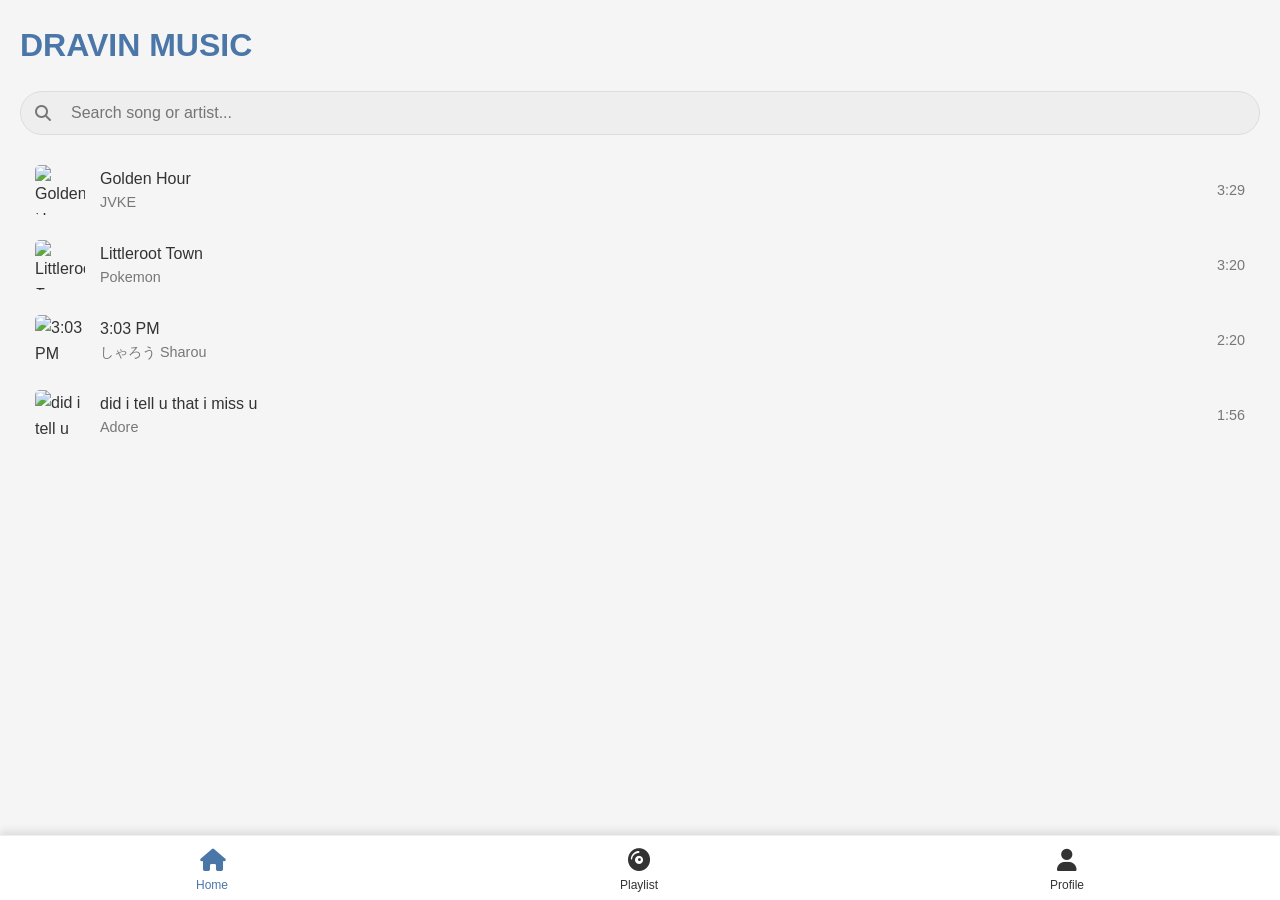
==== index.html @ 3a77ae60 "Update index.html" ====
<!DOCTYPE html>
<html lang="en">
<head>
    <meta charset="UTF-8">
    <meta name="viewport" content="width=device-width, initial-scale=1.0">
    <title>Dravin Music Web</title>
    <link rel="icon" type="image/png" href="favicon.png">
    <link rel="stylesheet" href="https://cdnjs.cloudflare.com/ajax/libs/font-awesome/6.4.0/css/all.min.css">
    <style>
        :root {
            --primary-color: #4a76a8;
            --bg-color: #f5f5f5;
            --text-color: #333;
            --card-bg: #fff;
            --control-bg: #eee;
            --shadow: 0 4px 6px rgba(0, 0, 0, 0.1);
            --highlight: #4a76a8;
            --mini-player-height: 80px;
            --bottom-nav-height: 65px;
        }

        .dark-mode {
            --primary-color: #6b9bd2;
            --bg-color: #121212;
            --text-color: #f5f5f5;
            --card-bg: #1e1e1e;
            --control-bg: #2d2d2d;
            --shadow: 0 4px 6px rgba(0, 0, 0, 0.3);
            --highlight: #6b9bd2;
        }

        * {
            margin: 0;
            padding: 0;
            box-sizing: border-box;
            transition: background-color 0.3s, color 0.3s;
        }

        body {
            font-family: 'Segoe UI', Tahoma, Geneva, Verdana, sans-serif;
            background-color: var(--bg-color);
            color: var(--text-color);
            line-height: 1.6;
            display: flex;
            flex-direction: column;
            min-height: 100vh;
            overflow: hidden;
        }

        .main-content {
            flex-grow: 1;
            padding: 20px;
            padding-bottom: calc(var(--mini-player-height) + var(--bottom-nav-height) + 20px);
            overflow-y: auto;
        }
        
        .content-section {
            display: none;
        }
        
        .content-section.active {
            display: block;
        }

        .content-section h2 {
            font-size: 2rem;
            color: var(--primary-color);
            margin-bottom: 20px;
        }

        .search-box {
            position: relative;
            margin-bottom: 20px;
        }

        .search-box i {
            position: absolute;
            left: 15px;
            top: 50%;
            transform: translateY(-50%);
            color: #777;
        }

        .search-box input {
            width: 100%;
            padding: 12px 15px 12px 50px;
            border: 1px solid #ddd;
            border-radius: 30px;
            background-color: var(--control-bg);
            color: var(--text-color);
            font-size: 1rem;
        }
        .dark-mode .search-box input {
            border-color: #444;
        }

        .music-list-container {
            display: flex;
            flex-direction: column;
            gap: 5px;
        }

        .music-item {
            display: flex;
            align-items: center;
            padding: 10px 15px;
            border-radius: 8px;
            cursor: pointer;
            gap: 15px;
            position: relative;
        }

        .music-item:hover {
            background-color: var(--control-bg);
        }

        .music-item.active-play {
            background-color: var(--primary-color);
            color: white;
        }
        .music-item.active-play .music-artist,
        .music-item.active-play .music-duration,
        .music-item.active-play .remove-song-btn {
            color: #ddd;
        }

        .music-item-img {
            width: 50px;
            height: 50px;
            border-radius: 5px;
            object-fit: cover;
            flex-shrink: 0;
        }

        .music-item-info {
            flex-grow: 1;
            display: flex;
            flex-direction: column;
            overflow: hidden;
        }

        .music-item-title {
            font-weight: 500;
            white-space: nowrap;
            overflow: hidden;
            text-overflow: ellipsis;
        }

        .music-item-artist {
            font-size: 0.9rem;
            color: #777;
            white-space: nowrap;
            overflow: hidden;
            text-overflow: ellipsis;
        }

        .music-item-duration {
            font-size: 0.9rem;
            color: #777;
            flex-shrink: 0;
            margin-left: 10px;
        }
        
        .remove-song-btn {
            background: none;
            border: none;
            color: var(--text-color);
            cursor: pointer;
            font-size: 1rem;
            padding: 5px;
            transition: color 0.2s ease;
        }
        .remove-song-btn:hover {
            color: red;
        }
        
        /* New style for add song button in modal */
        .add-song-to-playlist-btn {
            background: none;
            border: none;
            color: var(--primary-color);
            cursor: pointer;
            font-size: 1.2rem;
            padding: 5px;
            transition: color 0.2s ease;
            position: absolute;
            right: 10px;
            top: 50%;
            transform: translateY(-50%);
        }
        .add-song-to-playlist-btn:hover {
            color: var(--highlight);
        }
        .add-song-to-playlist-btn.added {
            color: #ccc; /* Grey out if already added */
            cursor: default;
        }

        .empty-state {
            text-align: center;
            padding: 40px 20px;
            color: #777;
        }
        .empty-state .btn {
            margin-top: 20px;
        }

        .mini-player {
            position: fixed;
            bottom: var(--bottom-nav-height);
            left: 0;
            width: 100%;
            height: var(--mini-player-height);
            background-color: var(--card-bg);
            border-top: 1px solid var(--control-bg);
            box-shadow: 0 -4px 8px rgba(0, 0, 0, 0.1);
            display: flex;
            align-items: center;
            padding: 0 15px;
            gap: 10px;
            z-index: 99;
            cursor: pointer;
        }
        .dark-mode .mini-player {
             border-top-color: #2d2d2d;
        }

        .mini-player-img {
            width: 50px;
            height: 50px;
            border-radius: 5px;
            object-fit: cover;
            flex-shrink: 0;
            cursor: pointer;
            position: relative;
        }

        .mini-player-img:hover::after {
            content: attr(data-title);
            position: absolute;
            bottom: 100%;
            left: 50%;
            transform: translateX(-50%);
            background-color: rgba(0, 0, 0, 0.8);
            color: white;
            padding: 5px 10px;
            border-radius: 5px;
            font-size: 0.8rem;
            white-space: nowrap;
            z-index: 100;
        }

        .mini-player-info {
            flex-grow: 1;
            min-width: 100px;
            overflow: hidden;
        }

        .mini-player-title {
            font-weight: 600;
            white-space: nowrap;
            overflow: hidden;
            text-overflow: ellipsis;
            font-size: 0.95rem;
            margin-bottom: 2px;
        }

        .mini-player-artist {
            font-size: 0.8rem;
            color: var(--primary-color);
            white-space: nowrap;
            overflow: hidden;
            text-overflow: ellipsis;
        }

        .mini-player-controls {
            display: flex;
            align-items: center;
            gap: 10px;
            flex-shrink: 0;
        }

        .mini-player-controls .control-btn {
            font-size: 1rem;
            width: 30px;
            height: 30px;
        }

        .mini-player-controls .play-pause {
            width: 40px;
            height: 40px;
            font-size: 1.2rem;
        }

        .mini-player-progress-container {
            position: absolute;
            bottom: 0;
            left: 0;
            width: 100%;
            height: 3px;
            background-color: var(--control-bg);
            cursor: pointer;
        }
        .mini-player-progress {
            height: 100%;
            background-color: var(--primary-color);
            width: 0%;
        }
        /* Hide time and volume controls on mini-player for a cleaner look */
        .mini-player-progress-time,
        .mini-player-volume-control {
            display: none;
        }

        .loop-btn.active {
            color: var(--primary-color);
        }

        .shuffle-btn.active {
            color: var(--primary-color);
        }

        .control-btn {
            background: none;
            border: none;
            color: var(--text-color);
            font-size: 1.2rem;
            cursor: pointer;
            width: 40px;
            height: 40px;
            border-radius: 50%;
            display: flex;
            align-items: center;
            justify-content: center;
        }
        .control-btn:hover {
            background-color: var(--control-bg);
        }
        .play-pause {
            background-color: var(--primary-color);
            color: white;
        }
        .play-pause:hover {
            opacity: 0.9;
        }
        
        .bottom-nav {
            position: fixed;
            bottom: 0;
            left: 0;
            width: 100%;
            height: var(--bottom-nav-height);
            background-color: var(--card-bg);
            border-top: 1px solid var(--control-bg);
            box-shadow: 0 -4px 8px rgba(0, 0, 0, 0.1);
            display: flex;
            justify-content: space-around;
            align-items: center;
            z-index: 100;
        }
        .dark-mode .bottom-nav {
             border-top-color: #2d2d2d;
        }

        .bottom-nav-item {
            display: flex;
            flex-direction: column;
            align-items: center;
            justify-content: center;
            flex-grow: 1;
            height: 100%;
            text-decoration: none;
            color: var(--text-color);
            font-size: 0.75rem;
            gap: 4px;
            padding-top: 8px;
            transition: all 0.2s;
        }

        .bottom-nav-item i {
            font-size: 1.4rem;
        }

        .bottom-nav-item.active {
            color: var(--primary-color);
        }
        .bottom-nav-item:hover {
            background-color: var(--control-bg);
        }

        .playlist-grid {
            display: grid;
            grid-template-columns: repeat(auto-fill, minmax(150px, 1fr));
            gap: 20px;
            margin-bottom: 20px;
        }

        .playlist-card {
            background-color: var(--card-bg);
            border-radius: 8px;
            box-shadow: var(--shadow);
            overflow: hidden;
            cursor: pointer;
            text-align: center;
            padding: 15px;
            display: flex;
            flex-direction: column;
            align-items: center;
            position: relative;
        }

        .playlist-card:hover {
            background-color: var(--control-bg);
        }

        .playlist-card img {
            width: 100px;
            height: 100px;
            border-radius: 8px;
            object-fit: cover;
            margin-bottom: 10px;
        }

        .playlist-card h3 {
            font-size: 1rem;
            margin-bottom: 5px;
            white-space: nowrap;
            overflow: hidden;
            text-overflow: ellipsis;
            width: 100%;
        }

        .playlist-card span {
            font-size: 0.8rem;
            color: #777;
        }

        .playlist-card .delete-playlist-btn {
            position: absolute;
            top: 5px;
            right: 5px;
            background: none;
            border: none;
            color: #ff4d4d;
            font-size: 1rem;
            cursor: pointer;
            padding: 5px;
            opacity: 0;
            transition: opacity 0.2s;
        }

        .playlist-card:hover .delete-playlist-btn {
            opacity: 1;
        }

        /* Modals */
        .modal {
            display: none;
            position: fixed;
            top: 0;
            left: 0;
            width: 100%;
            height: 100%;
            background-color: rgba(0, 0, 0, 0.7);
            z-index: 101;
            justify-content: center;
            align-items: center;
            overflow-y: auto;
        }

        .modal-content {
            background-color: var(--card-bg);
            border-radius: 10px;
            width: 90%;
            max-width: 800px;
            max-height: 90vh;
            overflow-y: auto;
            box-shadow: var(--shadow);
            padding: 25px;
            position: relative;
            animation: fadeIn 0.3s ease-out;
        }
        @keyframes fadeIn {
            from { opacity: 0; transform: translateY(-20px); }
            to { opacity: 1; transform: translateY(0); }
        }

        .modal-header {
            display: flex;
            justify-content: space-between;
            align-items: center;
            margin-bottom: 20px;
            padding-bottom: 10px;
            border-bottom: 1px solid var(--control-bg);
        }

        .close-modal {
            font-size: 1.8rem;
            cursor: pointer;
            line-height: 1;
            padding: 5px;
        }

        .modal-content label {
            display: block;
            margin-bottom: 8px;
            font-weight: 500;
        }

        .modal-content input[type="text"],
        .modal-content input[type="file"],
        .modal-content textarea {
            width: 100%;
            padding: 10px;
            margin-bottom: 15px;
            border: 1px solid #ddd;
            border-radius: 5px;
            background-color: var(--control-bg);
            color: var(--text-color);
        }
        .dark-mode .modal-content input {
            border-color: #444;
        }

        .modal-content .btn {
            margin-top: 10px;
            width: auto;
        }
        
        /* Playlist Detail Modal Specific Styles */
        .modal-playlist-header {
            display: flex;
            align-items: center;
            gap: 20px;
            margin-bottom: 20px;
            padding-bottom: 15px;
            border-bottom: 1px solid var(--control-bg);
        }
        .modal-playlist-header img {
            width: 120px;
            height: 120px;
            border-radius: 8px;
            object-fit: cover;
            box-shadow: var(--shadow);
        }
        .modal-playlist-info h3 {
            font-size: 1.8rem;
            color: var(--primary-color);
            margin-bottom: 5px;
        }
        .modal-playlist-info span {
            font-size: 1rem;
            color: #777;
        }
        .modal-playlist-actions {
            margin-top: 15px;
            display: flex;
            gap: 10px;
            flex-wrap: wrap;
        }
        .modal-playlist-songs {
            margin-top: 20px;
            border-top: 1px solid var(--control-bg);
            padding-top: 20px;
        }
        .modal-playlist-songs .music-item {
            padding-right: 40px;
        }
        .modal-playlist-songs .remove-song-btn {
            position: absolute;
            right: 10px;
            top: 50%;
            transform: translateY(-50%);
        }

        /* Add Songs Modal Specific Styles */
        #addSongsToPlaylistModal .music-item {
            padding-right: 50px; /* Space for add button */
        }

        /* File Input Styling */
        .file-input-container {
            position: relative;
            margin-bottom: 15px;
        }
        
        .file-input-label {
            display: block;
            padding: 10px;
            border: 1px dashed #ddd;
            border-radius: 5px;
            text-align: center;
            cursor: pointer;
            background-color: var(--control-bg);
        }
        
        .file-input-label:hover {
            border-color: var(--primary-color);
        }
        
        .file-input {
            position: absolute;
            width: 0.1px;
            height: 0.1px;
            opacity: 0;
            overflow: hidden;
            z-index: -1;
        }
        
        .file-preview {
            max-width: 100%;
            max-height: 200px;
            margin-top: 10px;
            display: none;
            border-radius: 5px;
        }
        
        .file-input-text {
            display: block;
            margin-top: 5px;
            font-size: 0.9rem;
            color: #777;
        }

        .btn {
            background-color: var(--primary-color);
            color: white;
            padding: 10px 20px;
            border: none;
            border-radius: 25px;
            cursor: pointer;
            font-size: 1rem;
            display: inline-flex;
            align-items: center;
            gap: 8px;
            transition: background-color 0.3s ease;
        }
        .btn:hover {
            background-color: var(--highlight);
        }
        .btn-outline {
            background-color: transparent;
            color: var(--primary-color);
            border: 2px solid var(--primary-color);
            padding: 8px 18px;
        }
        .btn-outline:hover {
            background-color: var(--primary-color);
            color: white;
        }
        .btn-flat {
            background: none;
            border: none;
            color: var(--primary-color);
            padding: 0;
            font-size: 0.9rem;
            cursor: pointer;
            display: flex;
            align-items: center;
            gap: 5px;
        }
        .btn-flat:hover {
            text-decoration: underline;
        }

        /* Simplified Profile Container */
        .profile-container {
            text-align: center;
            padding: 20px;
        }

        .profile-info {
            background-color: var(--card-bg);
            padding: 30px;
            border-radius: 10px;
            box-shadow: var(--shadow);
            margin-bottom: 30px;
            display: flex;
            flex-direction: column;
            align-items: center;
        }

        .profile-info h3 {
            font-size: 1.5rem;
            color: var(--primary-color);
            margin-bottom: 20px;
            text-align: center;
        }

        .setting-item {
            display: flex;
            justify-content: space-between;
            align-items: center;
            padding: 15px 0;
            border-bottom: 1px solid var(--control-bg);
            width: 100%; /* Ensure it spans full width of its container */
        }
        .setting-item:last-child {
            border-bottom: none;
        }

        .setting-item label {
            font-size: 1.1rem;
            font-weight: 500;
            display: flex;
            align-items: center;
            gap: 10px;
        }
        .setting-item label i {
            color: var(--primary-color);
        }
        
        .switch {
            position: relative;
            display: inline-block;
            width: 45px;
            height: 25px;
        }

        .switch input {
            opacity: 0;
            width: 0;
            height: 0;
        }

        .slider {
            position: absolute;
            cursor: pointer;
            top: 0;
            left: 0;
            right: 0;
            bottom: 0;
            background-color: #ccc;
            transition: .4s;
            border-radius: 25px;
        }

        .slider:before {
            position: absolute;
            content: "";
            height: 19px;
            width: 19px;
            left: 3px;
            bottom: 3px;
            background-color: white;
            transition: .4s;
            border-radius: 50%;
        }

        input:checked + .slider {
            background-color: var(--primary-color);
        }

        input:focus + .slider {
            box-shadow: 0 0 1px var(--primary-color);
        }

        input:checked + .slider:before {
            transform: translateX(20px);
        }

        /* Full Screen Player Modal */
        .full-screen-player-modal {
            display: none; /* Hidden by default */
            position: fixed;
            top: 0;
            left: 0;
            width: 100%;
            height: 100%;
            background-color: var(--bg-color);
            color: var(--text-color);
            z-index: 102; /* Above mini-player and nav */
            flex-direction: column;
            align-items: center;
            justify-content: center;
            padding: 20px;
            overflow-y: auto;
        }
        .dark-mode .full-screen-player-modal {
            background-color: #121212;
        }

        .full-screen-player-header {
            width: 100%;
            display: flex;
            justify-content: flex-end;
            padding: 10px;
            position: absolute;
            top: 0;
            left: 0;
        }

        .close-full-screen-player {
            background: none;
            border: none;
            color: var(--text-color);
            font-size: 2rem;
            cursor: pointer;
            padding: 5px;
        }

        .full-screen-album-art {
            width: 80%;
            max-width: 350px;
            height: auto;
            aspect-ratio: 1 / 1;
            border-radius: 10px;
            box-shadow: var(--shadow);
            margin-bottom: 40px;
            object-fit: cover;
        }

        .full-screen-song-title {
            font-size: 2.2rem;
            font-weight: 700;
            text-align: center;
            margin-bottom: 10px;
            color: var(--primary-color);
        }

        .full-screen-song-artist {
            font-size: 1.5rem;
            text-align: center;
            color: var(--text-color);
            margin-bottom: 30px;
        }

        .full-screen-progress-container {
            width: 90%;
            max-width: 500px;
            display: flex;
            align-items: center;
            gap: 15px;
            margin-bottom: 30px;
        }

        .full-screen-progress-time {
            font-size: 1rem;
            color: #777;
            width: 50px;
            text-align: center;
        }

        .full-screen-progress-bar {
            flex-grow: 1;
            height: 6px;
            background-color: var(--control-bg);
            border-radius: 3px;
            cursor: pointer;
        }
        .full-screen-progress {
            height: 100%;
            background-color: var(--primary-color);
            border-radius: 3px;
            width: 0%;
        }

        .full-screen-controls {
            display: flex;
            align-items: center;
            gap: 25px;
            margin-bottom: 40px;
        }

        .full-screen-controls .control-btn {
            font-size: 1.8rem;
            width: 60px;
            height: 60px;
        }

        .full-screen-controls .play-pause {
            width: 80px;
            height: 80px;
            font-size: 2.5rem;
        }

        .full-screen-volume-control {
            display: flex;
            align-items: center;
            gap: 10px;
            width: 90%;
            max-width: 400px;
        }
        .full-screen-volume-control .volume-slider {
            flex-grow: 1;
            height: 5px;
            background-color: var(--control-bg);
            border-radius: 2px;
            cursor: pointer;
        }
        .full-screen-volume-control .volume-slider::-webkit-slider-thumb {
            -webkit-appearance: none;
            width: 15px;
            height: 15px;
            background-color: var(--primary-color);
            border-radius: 50%;
        }

        ::-webkit-scrollbar {
            width: 8px;
            height: 8px;
        }

        ::-webkit-scrollbar-track {
            background: var(--control-bg);
            border-radius: 4px;
        }

        ::-webkit-scrollbar-thumb {
            background: var(--primary-color);
            border-radius: 4px;
        }

        ::-webkit-scrollbar-thumb:hover {
            background: var(--highlight);
        }

        @media (max-width: 768px) {
            .mini-player {
                padding: 0 10px;
                height: var(--mini-player-height); /* Tetap kecil */
                justify-content: space-between; /* Kontrol lebih terpisah */
            }
            .mini-player-info {
                flex-basis: auto; /* Jangan paksa 100% */
                text-align: left;
                min-width: 0; /* Izinkan menyusut */
            }
            .mini-player-controls {
                gap: 8px; /* Kurangi gap */
            }
            .mini-player-controls .control-btn {
                width: 28px;
                height: 28px;
                font-size: 0.9rem;
            }
            .mini-player-controls .play-pause {
                width: 38px;
                height: 38px;
                font-size: 1.1rem;
            }

            .main-content {
                padding-top: 20px;
                padding-left: 15px;
                padding-right: 15px;
                padding-bottom: calc(var(--mini-player-height) + var(--bottom-nav-height) + 15px);
            }

            .modal-content {
                width: 95%;
            }

            .modal-playlist-header {
                flex-direction: column;
                text-align: center;
            }
            
            .modal-playlist-actions {
                justify-content: center;
            }

            .full-screen-album-art {
                width: 90%;
                max-width: 300px; /* Lebih kecil di mobile */
                margin-bottom: 30px;
            }
            .full-screen-song-title {
                font-size: 1.8rem;
            }
            .full-screen-song-artist {
                font-size: 1.2rem;
                margin-bottom: 20px;
            }
            .full-screen-progress-container {
                width: 95%;
                margin-bottom: 20px;
            }
            .full-screen-controls {
                gap: 15px;
                margin-bottom: 30px;
            }
            .full-screen-controls .control-btn {
                width: 50px;
                height: 50px;
                font-size: 1.5rem;
            }
            .full-screen-controls .play-pause {
                width: 70px;
                height: 70px;
                font-size: 2rem;
            }
            .full-screen-volume-control {
                width: 95%;
            }
        }
    </style>
</head>
<body>
    <div class="main-content">
        <div id="homeContent" class="content-section active">
            <h2>DRAVIN MUSIC</h2>
            <div class="search-box">
                <i class="fas fa-search"></i>
                <input type="text" id="searchInputHome" placeholder="Search song or artist...">
            </div>
            <div id="allSongsListHome" class="music-list-container">
                </div>
        </div>

        <div id="playlistContent" class="content-section">
            <div style="display: flex; justify-content: space-between; align-items: center; margin-bottom: 20px;">
                <h2>My Playlists</h2>
                <button class="btn" id="createNewPlaylistBtn">
                    <i class="fas fa-plus"></i> New Playlist
                </button>
            </div>
            <div id="playlistsGrid" class="playlist-grid">
                </div>
            <div id="emptyPlaylistsState" class="empty-state" style="display: none;">
                <i class="fas fa-compact-disc" style="font-size: 3rem; margin-bottom: 15px;"></i>
                <h3>You don't have any playlists yet</h3>
                <p>Create your first playlist now!</p>
                <button class="btn" id="createFirstPlaylistBtn" style="margin-top: 15px;">
                    <i class="fas fa-plus"></i> Create Playlist
                </button>
            </div>
        </div>

        <div id="profileContent" class="content-section">
            <div class="profile-container">
                <div class="profile-info">
                    <h3>Settings & Information</h3>
                    <div class="setting-item">
                        <label for="themeToggle"><i class="fas fa-adjust"></i> Dark Mode</label>
                        <label class="switch">
                            <input type="checkbox" id="themeToggleCheckbox">
                            <span class="slider"></span>
                        </label>
                    </div>
                    <a href="https://wa.me/6281234567890?text=Hello%2C%20I%20would%20like%20to%20request%20a%20song!" target="_blank" class="btn" id="requestSongBtn" style="margin-top: 20px; width: 100%;">
                        <i class="fab fa-whatsapp"></i> Request Song via WhatsApp
                    </a>
                </div>
            </div>
        </div>
    </div>

    <div class="mini-player" id="miniPlayer" style="display: none;">
        <img id="miniPlayerImg" class="mini-player-img" src="" alt="" data-title="">
        <div class="mini-player-info">
            <div id="miniPlayerTitle" class="mini-player-title"></div>
            <div id="miniPlayerArtist" class="mini-player-artist"></div>
        </div>
        <div class="mini-player-controls">
            <button class="control-btn" id="prevBtn">
                <i class="fas fa-step-backward"></i>
            </button>
            <button class="control-btn play-pause" id="playPauseBtn">
                <i class="fas fa-play" id="playPauseIcon"></i>
            </button>
            <button class="control-btn" id="nextBtn">
                <i class="fas fa-step-forward"></i>
            </button>
        </div>
        <div class="mini-player-progress-container" id="miniPlayerProgressBar">
            <div class="mini-player-progress" id="miniPlayerProgress"></div>
        </div>
        <span id="miniPlayerCurrentTime" class="mini-player-progress-time">0:00</span>
        <span id="miniPlayerDuration" class="mini-player-progress-time">0:00</span>
        <div class="mini-player-volume-control">
            <i class="fas fa-volume-down"></i>
            <input type="range" class="volume-slider" id="volumeSlider" min="0" max="1" step="0.01" value="0.7">
            <i class="fas fa-volume-up"></i>
        </div>
        <button class="control-btn loop-btn" id="loopBtn">
            <i class="fas fa-redo"></i>
        </button>
        <button class="control-btn shuffle-btn" id="shuffleBtn">
            <i class="fas fa-random"></i>
        </button>
    </div>

    <div class="bottom-nav">
        <a href="#" id="homeTab" class="bottom-nav-item active" data-tab="home">
            <i class="fas fa-home"></i>
            <span>Home</span>
        </a>
        <a href="#" id="playlistTab" class="bottom-nav-item" data-tab="playlist">
            <i class="fas fa-compact-disc"></i>
            <span>Playlist</span>
        </a>
        <a href="#" id="profileTab" class="bottom-nav-item" data-tab="profile">
            <i class="fas fa-user"></i>
            <span>Profile</span>
        </a>
    </div>

    <div id="fullScreenPlayerModal" class="full-screen-player-modal">
        <div class="full-screen-player-header">
            <button class="close-full-screen-player" id="closeFullScreenPlayerBtn">
                <i class="fas fa-times"></i>
            </button>
        </div>
        <img id="fullScreenAlbumArt" class="full-screen-album-art" src="" alt="">
        <div id="fullScreenSongTitle" class="full-screen-song-title"></div>
        <div id="fullScreenSongArtist" class="full-screen-song-artist"></div>

        <div class="full-screen-progress-container">
            <span id="fullScreenCurrentTime" class="full-screen-progress-time">0:00</span>
            <div class="full-screen-progress-bar" id="fullScreenProgressBar">
                <div class="full-screen-progress" id="fullScreenProgress"></div>
            </div>
            <span id="fullScreenDuration" class="full-screen-progress-time">0:00</span>
        </div>

        <div class="full-screen-controls">
            <button class="control-btn" id="fullScreenPrevBtn">
                <i class="fas fa-step-backward"></i>
            </button>
            <button class="control-btn play-pause" id="fullScreenPlayPauseBtn">
                <i class="fas fa-play" id="fullScreenPlayPauseIcon"></i>
            </button>
            <button class="control-btn" id="fullScreenNextBtn">
                <i class="fas fa-step-forward"></i>
            </button>
        </div>

        <div class="full-screen-volume-control">
            <i class="fas fa-volume-down"></i>
            <input type="range" class="volume-slider" id="fullScreenVolumeSlider" min="0" max="1" step="0.01" value="0.7">
            <i class="fas fa-volume-up"></i>
        </div>
        <button class="control-btn loop-btn" id="fullScreenLoopBtn">
            <i class="fas fa-redo"></i>
        </button>
        <button class="control-btn shuffle-btn" id="fullScreenShuffleBtn">
            <i class="fas fa-random"></i>
        </button>
    </div>

    <audio id="audioPlayer"></audio>

    <div id="playlistFormModal" class="modal">
        <div class="modal-content">
            <div class="modal-header">
                <h3 id="playlistFormModalTitle">Create New Playlist</h3>
                <span class="close-modal" data-modal="playlistFormModal">&times;</span>
            </div>
            <form id="playlistForm">
                <label for="playlistNameInput">Playlist Name:</label>
                <input type="text" id="playlistNameInput" required>

                <div class="file-input-container">
                    <label class="file-input-label" for="playlistImageFileInput">
                        <i class="fas fa-image" style="font-size: 2rem; margin-bottom: 10px;"></i>
                        <div>Click to upload playlist cover</div>
                        <span class="file-input-text">or paste image URL below</span>
                    </label>
                    <input type="file" id="playlistImageFileInput" class="file-input" accept="image/*">
                    <img id="playlistImagePreview" class="file-preview" src="" alt="Playlist Cover Preview">
                </div>

                <label for="playlistImageInput">Or paste image URL:</label>
                <input type="text" id="playlistImageInput" placeholder="e.g., https://example.com/playlist_cover.jpg">
                
                <button type="submit" class="btn">Save Playlist</button>
            </form>
        </div>
    </div>

    <div id="editPlaylistModal" class="modal">
        <div class="modal-content">
            <div class="modal-header">
                <h3>Edit Playlist</h3>
                <span class="close-modal" data-modal="editPlaylistModal">&times;</span>
            </div>
            <form id="editPlaylistForm">
                <label for="editPlaylistNameInput">Playlist Name:</label>
                <input type="text" id="editPlaylistNameInput" required>

                <div class="file-input-container">
                    <label class="file-input-label" for="editPlaylistImageFileInput">
                        <i class="fas fa-image" style="font-size: 2rem; margin-bottom: 10px;"></i>
                        <div>Click to change playlist cover</div>
                        <span class="file-input-text">or paste image URL below</span>
                    </label>
                    <input type="file" id="editPlaylistImageFileInput" class="file-input" accept="image/*">
                    <img id="editPlaylistImagePreview" class="file-preview" src="" alt="Playlist Cover Preview">
                </div>

                <label for="editPlaylistImageInput">Or paste image URL:</label>
                <input type="text" id="editPlaylistImageInput" placeholder="e.g., https://example.com/playlist_cover.jpg">
                
                <button type="submit" class="btn">Save Changes</button>
            </form>
        </div>
    </div>

    <div id="confirmationModal" class="modal">
        <div class="modal-content" style="max-width: 400px; text-align: center;">
            <div class="modal-header" style="justify-content: center; border-bottom: none;">
                <h3 id="confirmationModalTitle">Confirm Action</h3>
            </div>
            <p id="confirmationModalMessage" style="margin-bottom: 25px;"></p>
            <div style="display: flex; justify-content: center; gap: 15px;">
                <button class="btn btn-outline" id="cancelConfirmBtn">Cancel</button>
                <button class="btn" id="confirmActionBtn">Confirm</button>
            </div>
        </div>
    </div>

    <div id="playlistDetailModal" class="modal">
        <div class="modal-content">
            <div class="modal-header" style="border-bottom: none;">
                <span class="close-modal" data-modal="playlistDetailModal">&times;</span>
            </div>
            <div class="modal-playlist-header">
                <img id="modalPlaylistImage" src="" alt="Playlist Cover">
                <div class="modal-playlist-info">
                    <h3 id="modalPlaylistName"></h3>
                    <span id="modalPlaylistSongCount"></span>
                    <div class="modal-playlist-actions">
                        <button class="btn" id="addSongsToCurrentPlaylistBtn">
                            <i class="fas fa-plus"></i> Add Songs
                        </button>
                        <button class="btn btn-outline" id="playPlaylistBtn">
                            <i class="fas fa-play"></i> Play All
                        </button>
                        <button class="btn btn-outline" id="editPlaylistBtn">
                            <i class="fas fa-edit"></i> Edit
                        </button>
                        <button class="btn btn-outline" id="shufflePlaylistBtn">
                            <i class="fas fa-random"></i> Shuffle
                        </button>
                    </div>
                </div>
            </div>
            <div class="modal-playlist-songs music-list-container" id="modalPlaylistSongsList">
                <div class="empty-state" id="emptyPlaylistSongsState" style="display: none;">
                    <i class="fas fa-music" style="font-size: 2rem; margin-bottom: 10px;"></i>
                    <p>No songs in this playlist yet.</p>
                </div>
            </div>
        </div>
    </div>

    <div id="addSongsToPlaylistModal" class="modal">
        <div class="modal-content">
            <div class="modal-header">
                <h3>Add Songs to Playlist</h3>
                <span class="close-modal" data-modal="addSongsToPlaylistModal">&times;</span>
            </div>
            <div class="search-box">
                <i class="fas fa-search"></i>
                <input type="text" id="addSongsSearchInput" placeholder="Search songs to add...">
            </div>
            <div class="music-list-container" id="allSongsForAddingList">
                </div>
            <div class="modal-footer" style="margin-top: 20px; text-align: right;">
                <button class="btn" id="saveAddedSongsBtn">Done</button>
            </div>
        </div>
    </div>


    <script>
        // --- DOM Elements ---
        // Navigation
        const homeTab = document.getElementById('homeTab');
        const playlistTab = document.getElementById('playlistTab');
        const profileTab = document.getElementById('profileTab');
        const homeContent = document.getElementById('homeContent');
        const playlistContent = document.getElementById('playlistContent');
        const profileContent = document.getElementById('profileContent');

        // Main Player Elements
        const audioPlayer = document.getElementById('audioPlayer');
        const playPauseBtn = document.getElementById('playPauseBtn');
        const playPauseIcon = document.getElementById('playPauseIcon');
        const prevBtn = document.getElementById('prevBtn');
        const nextBtn = document.getElementById('nextBtn');
        const loopBtn = document.getElementById('loopBtn');
        const shuffleBtn = document.getElementById('shuffleBtn');
        const progressBar = document.getElementById('miniPlayerProgressBar');
        const progress = document.getElementById('miniPlayerProgress');
        const currentTimeDisplay = document.getElementById('miniPlayerCurrentTime');
        const durationDisplay = document.getElementById('miniPlayerDuration');
        const volumeSlider = document.getElementById('volumeSlider');
        
        // Mini Player Display
        const miniPlayer = document.getElementById('miniPlayer');
        const miniPlayerImg = document.getElementById('miniPlayerImg');
        const miniPlayerTitle = document.getElementById('miniPlayerTitle');
        const miniPlayerArtist = document.getElementById('miniPlayerArtist');

        // Full Screen Player Elements
        const fullScreenPlayerModal = document.getElementById('fullScreenPlayerModal');
        const closeFullScreenPlayerBtn = document.getElementById('closeFullScreenPlayerBtn');
        const fullScreenAlbumArt = document.getElementById('fullScreenAlbumArt');
        const fullScreenSongTitle = document.getElementById('fullScreenSongTitle');
        const fullScreenSongArtist = document.getElementById('fullScreenSongArtist');
        const fullScreenProgressBar = document.getElementById('fullScreenProgressBar');
        const fullScreenProgress = document.getElementById('fullScreenProgress');
        const fullScreenCurrentTime = document.getElementById('fullScreenCurrentTime');
        const fullScreenDuration = document.getElementById('fullScreenDuration');
        const fullScreenPlayPauseBtn = document.getElementById('fullScreenPlayPauseBtn');
        const fullScreenPlayPauseIcon = document.getElementById('fullScreenPlayPauseIcon');
        const fullScreenPrevBtn = document.getElementById('fullScreenPrevBtn');
        const fullScreenNextBtn = document.getElementById('fullScreenNextBtn');
        const fullScreenVolumeSlider = document.getElementById('fullScreenVolumeSlider');
        const fullScreenLoopBtn = document.getElementById('fullScreenLoopBtn');
        const fullScreenShuffleBtn = document.getElementById('fullScreenShuffleBtn');

        // Home Section
        const searchInputHome = document.getElementById('searchInputHome');
        const allSongsListHome = document.getElementById('allSongsListHome');

        // Playlist Section
        const createNewPlaylistBtn = document.getElementById('createNewPlaylistBtn');
        const playlistsGrid = document.getElementById('playlistsGrid');
        const emptyPlaylistsState = document.getElementById('emptyPlaylistsState');
        const createFirstPlaylistBtn = document.getElementById('createFirstPlaylistBtn');

        // Profile Section
        const themeToggleCheckbox = document.getElementById('themeToggleCheckbox');
        const requestSongBtn = document.getElementById('requestSongBtn'); 

        // Modals
        const playlistFormModal = document.getElementById('playlistFormModal');
        const playlistFormModalTitle = document.getElementById('playlistFormModalTitle');
        const playlistNameInput = document.getElementById('playlistNameInput');
        const playlistImageInput = document.getElementById('playlistImageInput');
        const playlistForm = document.getElementById('playlistForm');
        const playlistImageFileInput = document.getElementById('playlistImageFileInput');
        const playlistImagePreview = document.getElementById('playlistImagePreview');

        const editPlaylistModal = document.getElementById('editPlaylistModal');
        const editPlaylistForm = document.getElementById('editPlaylistForm');
        const editPlaylistNameInput = document.getElementById('editPlaylistNameInput');
        const editPlaylistImageInput = document.getElementById('editPlaylistImageInput');
        const editPlaylistImageFileInput = document.getElementById('editPlaylistImageFileInput');
        const editPlaylistImagePreview = document.getElementById('editPlaylistImagePreview');

        const confirmationModal = document.getElementById('confirmationModal');
        const confirmationModalTitle = document.getElementById('confirmationModalTitle');
        const confirmationModalMessage = document.getElementById('confirmationModalMessage');
        const cancelConfirmBtn = document.getElementById('cancelConfirmBtn');
        const confirmActionBtn = document.getElementById('confirmActionBtn');
        let confirmActionCallback = null;

        const playlistDetailModal = document.getElementById('playlistDetailModal');
        const modalPlaylistImage = document.getElementById('modalPlaylistImage');
        const modalPlaylistName = document.getElementById('modalPlaylistName');
        const modalPlaylistSongCount = document.getElementById('modalPlaylistSongCount');
        const addSongsToCurrentPlaylistBtn = document.getElementById('addSongsToCurrentPlaylistBtn');
        const playPlaylistBtn = document.getElementById('playPlaylistBtn');
        const editPlaylistBtn = document.getElementById('editPlaylistBtn');
        const shufflePlaylistBtn = document.getElementById('shufflePlaylistBtn');
        const modalPlaylistSongsList = document.getElementById('modalPlaylistSongsList');
        const emptyPlaylistSongsState = document.getElementById('emptyPlaylistSongsState');

        const addSongsToPlaylistModal = document.getElementById('addSongsToPlaylistModal');
        const addSongsSearchInput = document.getElementById('addSongsSearchInput');
        const allSongsForAddingList = document.getElementById('allSongsForAddingList');
        const saveAddedSongsBtn = document.getElementById('saveAddedSongsBtn');

        // --- State Variables ---
        let allSongs = []; // Will be populated from songs.json
        let userPlaylists = JSON.parse(localStorage.getItem('userPlaylists')) || [];
        
        let currentPlayingSongId = localStorage.getItem('currentPlayingSongId') || null; 
        let isPlaying = localStorage.getItem('isPlaying') === 'true';
        let isLooping = localStorage.getItem('isLooping') === 'true';
        let isShuffling = localStorage.getItem('isShuffling') === 'true';
        let lastKnownTime = parseFloat(localStorage.getItem('lastKnownTime')) || 0;
        let lastKnownVolume = parseFloat(localStorage.getItem('lastKnownVolume')) || 0.7;

        let currentActiveTab = 'home';
        let currentViewingPlaylistId = null; // ID of the playlist currently open in playlistDetailModal
        let songsToAddQueue = new Set(); // Stores song IDs to add to playlist
        let currentPlaylistContext = []; // Stores the current playlist context for shuffle
        let shuffledPlaylist = []; // Stores the shuffled version of the playlist


        // --- Initialization ---
        async function initApp() {
            await loadSongsFromJSON();
            checkThemePreference();
            requestNotificationPermission(); 
            
            audioPlayer.volume = lastKnownVolume;
            volumeSlider.value = lastKnownVolume;
            fullScreenVolumeSlider.value = lastKnownVolume; // Sync full screen volume
            
            currentActiveTab = localStorage.getItem('currentActiveTab') || 'home';
            showTab(currentActiveTab); 
            
            syncPlayerStateFromLocalStorage();

            setupEventListeners();
        }

        // --- Data Loading ---
        async function loadSongsFromJSON() {
            try {
                const response = await fetch('songs.json?v=' + new Date().getTime());
                if (!response.ok) {
                    throw new Error(`HTTP error! status: ${response.status}`);
                }
                allSongs = await response.json();
                // Assign a unique ID to each song if it doesn't have one (for new songs or if not in JSON)
                allSongs.forEach(song => {
                    if (!song.id) {
                        song.id = 'song_' + Math.random().toString(36).substr(2, 9);
                    }
                });
                if (allSongs.length === 0) {
                    console.warn("songs.json is empty or invalid.");
                    allSongsListHome.innerHTML = '<p class="empty-state">No songs found in library.</p>';
                }
            } catch (error) {
                console.error("Failed to load songs from songs.json:", error);
                allSongsListHome.innerHTML = '<p class="empty-state">Failed to load songs. Please try again later.</p>';
            }
        }

        // --- Tab Management ---
        function showTab(tabName) {
            document.querySelectorAll('.content-section').forEach(section => section.classList.remove('active'));
            document.querySelectorAll('.bottom-nav-item').forEach(link => link.classList.remove('active'));

            if (tabName === 'home') {
                homeContent.classList.add('active');
                homeTab.classList.add('active');
                renderAllSongs();
            } else if (tabName === 'playlist') {
                playlistContent.classList.add('active');
                playlistTab.classList.add('active');
                renderUserPlaylists();
            } else if (tabName === 'profile') {
                profileContent.classList.add('active');
                profileTab.classList.add('active');
            }
            currentActiveTab = tabName;
            localStorage.setItem('currentActiveTab', tabName);
        }

        // --- Rendering Functions ---
        function renderAllSongs() {
            const searchTerm = searchInputHome.value.toLowerCase();
            const filteredSongs = allSongs.filter(song =>
                song.title.toLowerCase().includes(searchTerm) ||
                song.artist.toLowerCase().includes(searchTerm)
            );

            allSongsListHome.innerHTML = '';
            if (filteredSongs.length === 0) {
                allSongsListHome.innerHTML = '<p class="empty-state">No matching songs found.</p>';
                return;
            }

            filteredSongs.forEach(song => {
                const musicItem = document.createElement('div');
                musicItem.classList.add('music-item');
                if (song.id == currentPlayingSongId) { 
                    musicItem.classList.add('active-play');
                }
                musicItem.setAttribute('data-id', song.id);
                musicItem.innerHTML = `
                    <img src="${song.thumbnail}" class="music-item-img" alt="${song.title}">
                    <div class="music-item-info">
                        <div class="music-item-title">${song.title}</div>
                        <div class="music-item-artist">${song.artist}</div>
                    </div>
                    <span class="music-item-duration">${song.duration}</span>
                `;
                allSongsListHome.appendChild(musicItem);
            });
        }

        function renderUserPlaylists() {
            playlistsGrid.innerHTML = '';
            if (userPlaylists.length === 0) {
                emptyPlaylistsState.style.display = 'block';
                playlistsGrid.style.display = 'none';
                return;
            } else {
                emptyPlaylistsState.style.display = 'none'; 
                playlistsGrid.style.display = 'grid'; 
            }

            userPlaylists.forEach(playlist => {
                const playlistCard = document.createElement('div');
                playlistCard.classList.add('playlist-card');
                playlistCard.setAttribute('data-playlist-id', playlist.id);
                const imageUrl = playlist.image || getDefaultPlaylistImage(playlist.name);
                playlistCard.innerHTML = `
                    <img src="${imageUrl}" alt="${playlist.name}">
                    <h3>${playlist.name}</h3>
                    <span>${playlist.songs.length} songs</span>
                    <button class="delete-playlist-btn" data-playlist-id="${playlist.id}" title="Delete playlist">
                        <i class="fas fa-times-circle"></i>
                    </button>
                `;
                playlistsGrid.appendChild(playlistCard);
            });
        }

        function getDefaultPlaylistImage(playlistName) {
            const colors = ['#4a76a8', '#4a8ca8', '#4aa8a1', '#4aa86b', '#6ba84a', '#a8a14a', '#a87b4a', '#a84a4a'];
            const colorIndex = playlistName.charCodeAt(0) % colors.length;
            const initial = playlistName.substring(0,1).toUpperCase();
            return `https://via.placeholder.com/100/${colors[colorIndex].substring(1)}/ffffff?text=${encodeURIComponent(initial)}`;
        }

        function renderSongsInPlaylistModal(playlist) {
            modalPlaylistSongsList.innerHTML = '';
            if (!playlist || playlist.songs.length === 0) {
                emptyPlaylistSongsState.style.display = 'block';
                return;
            } else {
                emptyPlaylistSongsState.style.display = 'none';
            }

            playlist.songs.forEach(songId => {
                const song = findSongById(songId);
                if (song) {
                    const musicItem = document.createElement('div');
                    musicItem.classList.add('music-item');
                    if (song.id == currentPlayingSongId) {
                        musicItem.classList.add('active-play');
                    }
                    musicItem.setAttribute('data-id', song.id);
                    musicItem.innerHTML = `
                        <img src="${song.thumbnail}" class="music-item-img" alt="${song.title}">
                        <div class="music-item-info">
                            <div class="music-item-title">${song.title}</div>
                            <div class="music-item-artist">${song.artist}</div>
                        </div>
                        <span class="music-item-duration">${song.duration}</span>
                        <button class="remove-song-btn" data-song-id="${song.id}" title="Remove from playlist">
                            <i class="fas fa-minus-circle"></i>
                        </button>
                    `;
                    modalPlaylistSongsList.appendChild(musicItem);
                }
            });
        }

        function renderAllSongsForAdding(currentPlaylistSongs = []) {
            const searchTerm = addSongsSearchInput.value.toLowerCase();
            const currentPlaylistSongIds = new Set(currentPlaylistSongs);

            const filteredSongs = allSongs.filter(song =>
                (song.title.toLowerCase().includes(searchTerm) ||
                 song.artist.toLowerCase().includes(searchTerm))
            );

            allSongsForAddingList.innerHTML = '';
            if (filteredSongs.length === 0) {
                allSongsForAddingList.innerHTML = '<p class="empty-state">No matching songs found.</p>';
                return;
            }

            filteredSongs.forEach(song => {
                const musicItem = document.createElement('div');
                musicItem.classList.add('music-item');
                musicItem.setAttribute('data-id', song.id);

                const isAlreadyAdded = currentPlaylistSongIds.has(song.id);
                const isQueued = songsToAddQueue.has(song.id);
                
                musicItem.innerHTML = `
                    <img src="${song.thumbnail}" class="music-item-img" alt="${song.title}">
                    <div class="music-item-info">
                        <div class="music-item-title">${song.title}</div>
                        <div class="music-item-artist">${song.artist}</div>
                    </div>
                    <span class="music-item-duration">${song.duration}</span>
                    <button class="add-song-to-playlist-btn ${isAlreadyAdded || isQueued ? 'added' : ''}" 
                            data-song-id="${song.id}" 
                            title="${isAlreadyAdded ? 'Already in playlist' : 'Add to playlist'}"
                            ${isAlreadyAdded ? 'disabled' : ''}>
                        <i class="fas ${isQueued ? 'fa-check-circle' : 'fa-plus-circle'}"></i>
                    </button>
                `;
                allSongsForAddingList.appendChild(musicItem);

                if (!isAlreadyAdded) {
                    const addButton = musicItem.querySelector('.add-song-to-playlist-btn');
                    addButton.addEventListener('click', (e) => {
                        e.stopPropagation();
                        const songId = addButton.getAttribute('data-song-id');
                        toggleSongInAddQueue(songId, addButton);
                    });
                }
            });
        }

        function toggleSongInAddQueue(songId, buttonElement) {
            if (songsToAddQueue.has(songId)) {
                songsToAddQueue.delete(songId);
                buttonElement.classList.remove('added');
                buttonElement.querySelector('i').classList.replace('fa-check-circle', 'fa-plus-circle');
            } else {
                songsToAddQueue.add(songId);
                buttonElement.classList.add('added');
                buttonElement.querySelector('i').classList.replace('fa-plus-circle', 'fa-check-circle');
            }
        }


        // --- Core Music Player Logic ---
        function syncPlayerStateFromLocalStorage() {
            if (currentPlayingSongId) {
                const songToLoad = findSongById(currentPlayingSongId);
                if (songToLoad) {
                    loadSong(songToLoad); 
                    audioPlayer.currentTime = lastKnownTime;
                    
                    if (isPlaying) {
                        playCurrentSong(); // Automatically play if it was playing
                    } else {
                        pauseCurrentSong(); // Just update icons if paused
                    }
                    miniPlayer.style.display = 'flex'; 
                    loopBtn.classList.toggle('active', isLooping);
                    fullScreenLoopBtn.classList.toggle('active', isLooping); // Sync full screen loop
                    shuffleBtn.classList.toggle('active', isShuffling);
                    fullScreenShuffleBtn.classList.toggle('active', isShuffling); // Sync full screen shuffle
                } else {
                    resetPlayerState();
                }
            } else {
                miniPlayer.style.display = 'none';
            }
            renderAllSongs(); 
            renderUserPlaylists(); 
        }

        function findSongById(id) {
            return allSongs.find(s => s.id == id);
        }

        function loadSong(song) {
            if (!song) {
                console.error("Attempted to load a null/undefined song.");
                resetPlayerState();
                return;
            }

            // Update mini-player
            miniPlayerImg.src = song.thumbnail;
            miniPlayerImg.setAttribute('data-title', song.title); // Set title for hover
            miniPlayerTitle.textContent = song.title;
            miniPlayerArtist.textContent = song.artist;
            
            // Update full-screen player
            fullScreenAlbumArt.src = song.thumbnail;
            fullScreenSongTitle.textContent = song.title;
            fullScreenSongArtist.textContent = song.artist;

            audioPlayer.src = song.mp3;
            audioPlayer.load(); 
            currentPlayingSongId = song.id;

            miniPlayer.style.display = 'flex'; 

            localStorage.setItem('currentPlayingSongId', currentPlayingSongId);
            localStorage.setItem('lastKnownTime', 0); 

            // Update active class for the song list
            document.querySelectorAll('.music-item').forEach(item => {
                if (item.getAttribute('data-id') == song.id) {
                    item.classList.add('active-play');
                } else {
                    item.classList.remove('active-play');
                }
            });

            updateMediaSession(song);
        }

        function playCurrentSong() {
            if (!audioPlayer.src) {
                if (allSongs.length > 0) {
                    loadSong(allSongs[0]);
                } else {
                    showToast("No songs available to play. Please add some songs.", 'error');
                    return;
                }
            }

            audioPlayer.play()
                .then(() => {
                    isPlaying = true;
                    playPauseIcon.classList.replace('fa-play', 'fa-pause');
                    fullScreenPlayPauseIcon.classList.replace('fa-play', 'fa-pause'); // Sync full screen icon
                    localStorage.setItem('isPlaying', 'true');
                    if (currentPlayingSongId) {
                        showMediaNotification(findSongById(currentPlayingSongId));
                    }
                })
                .catch(e => {
                    console.error("Error playing audio:", e);
                    isPlaying = false; 
                    playPauseIcon.classList.replace('fa-pause', 'fa-play'); 
                    fullScreenPlayPauseIcon.classList.replace('fa-pause', 'fa-play'); // Sync full screen icon
                    localStorage.setItem('isPlaying', 'false');
                    if (e.name === 'NotAllowedError') {
                        showToast("Playback blocked by browser. Please tap the play button again to start.", 'warning');
                    } else if (e.name === 'AbortError') {
                        console.warn("Audio playback aborted (often normal if changing songs quickly).");
                    } else {
                        showToast(`An unexpected audio error occurred: ${e.message}`, 'error');
                    }
                });
        }

        function pauseCurrentSong() {
            audioPlayer.pause();
            isPlaying = false;
            playPauseIcon.classList.replace('fa-pause', 'fa-play');
            fullScreenPlayPauseIcon.classList.replace('fa-pause', 'fa-play'); // Sync full screen icon
            localStorage.setItem('isPlaying', 'false');
        }

        function togglePlayPause() {
            if (isPlaying) {
                pauseCurrentSong();
            } else {
                playCurrentSong();
            }
        }

        function getSongContext() {
            // If a playlist is being viewed and is being played from, use its songs as context.
            // Otherwise, default to allSongs.
            if (currentViewingPlaylistId) {
                const playlist = userPlaylists.find(p => p.id === currentViewingPlaylistId);
                if (playlist) {
                    currentPlaylistContext = playlist.songs.map(songId => findSongById(songId)).filter(Boolean);
                    return isShuffling ? shuffledPlaylist : currentPlaylistContext;
                }
            }
            return allSongs; 
        }

        function getNextSong(currentSongId, contextArray, loopEnabled) {
            const currentIndex = contextArray.findIndex(song => song.id == currentSongId); 
            if (currentIndex === -1) return null;

            if (currentIndex < contextArray.length - 1) {
                return contextArray[currentIndex + 1];
            } else if (loopEnabled) {
                return contextArray[0]; 
            }
            return null; 
        }

        function getPrevSong(currentSongId, contextArray, loopEnabled) {
            const currentIndex = contextArray.findIndex(song => song.id == currentSongId); 
            if (currentIndex === -1) return null;

            if (currentIndex > 0) {
                return contextArray[currentIndex - 1];
            } else if (loopEnabled) {
                return contextArray[contextArray.length - 1]; 
            }
            return null; 
        }
        
        function playNextSong() {
            const context = getSongContext();
            const nextSongObj = getNextSong(currentPlayingSongId, context, isLooping);

            if (nextSongObj) {
                loadSong(nextSongObj);
                playCurrentSong();
            } else {
                resetPlayerState(); 
                showToast("End of playlist/queue.", 'info');
            }
        }

        function playPrevSong() {
            const context = getSongContext();
            const prevSongObj = getPrevSong(currentPlayingSongId, context, isLooping);
            
            if (prevSongObj) {
                loadSong(prevSongObj);
                playCurrentSong();
            } else {
                // If at the start and not looping, reset or just go to start of current song
                if (audioPlayer.currentTime > 3) { // If song played for more than 3 seconds, restart it
                    audioPlayer.currentTime = 0;
                } else {
                    resetPlayerState(); 
                    showToast("Start of playlist/queue.", 'info');
                }
            }
        }

        function toggleShuffle() {
            isShuffling = !isShuffling;
            shuffleBtn.classList.toggle('active', isShuffling);
            fullScreenShuffleBtn.classList.toggle('active', isShuffling); // Sync full screen shuffle
            localStorage.setItem('isShuffling', isShuffling);
            
            if (isShuffling && currentViewingPlaylistId) {
                // Create a shuffled version of the current playlist
                const playlist = userPlaylists.find(p => p.id === currentViewingPlaylistId);
                if (playlist) {
                    currentPlaylistContext = playlist.songs.map(songId => findSongById(songId)).filter(Boolean);
                    shuffledPlaylist = [...currentPlaylistContext].sort(() => Math.random() - 0.5);
                }
            }
            
            showToast(isShuffling ? 'Shuffle Enabled' : 'Shuffle Disabled', 'info');
        }

        function shuffleAndPlayPlaylist(playlistId) {
            const playlist = userPlaylists.find(p => p.id === playlistId);
            if (!playlist || playlist.songs.length === 0) {
                showToast("Playlist is empty. Add songs first!", 'warning');
                return;
            }
            
            currentViewingPlaylistId = playlistId;
            currentPlaylistContext = playlist.songs.map(songId => findSongById(songId)).filter(Boolean);
            shuffledPlaylist = [...currentPlaylistContext].sort(() => Math.random() - 0.5);
            
            // Play the first song in the shuffled playlist
            if (shuffledPlaylist.length > 0) {
                loadSong(shuffledPlaylist[0]);
                playCurrentSong();
            }
            
            // Enable shuffle mode
            isShuffling = true;
            shuffleBtn.classList.add('active');
            fullScreenShuffleBtn.classList.add('active');
            localStorage.setItem('isShuffling', 'true');
            
            closeModal(playlistDetailModal);
        }

        function updateProgress() {
            const { duration, currentTime } = audioPlayer;
            const progressPercent = (currentTime / duration) * 100;
            
            // Update mini-player progress
            progress.style.width = `${progressPercent}%`;

            // Update full-screen player progress
            fullScreenProgress.style.width = `${progressPercent}%`;

            const formatTime = (time) => {
                if (isNaN(time) || !isFinite(time)) return '0:00'; 
                const minutes = Math.floor(time / 60);
                const seconds = Math.floor(time % 60);
                return `${minutes}:${seconds < 10 ? '0' : ''}${seconds}`;
            };

            // Update full-screen time displays
            fullScreenCurrentTime.textContent = formatTime(currentTime);
            fullScreenDuration.textContent = formatTime(duration); 
            
            localStorage.setItem('lastKnownTime', currentTime);
        }

        function setProgress(e) {
            const width = this.clientWidth;
            const clickX = e.offsetX;
            const duration = audioPlayer.duration;
            if (duration && !isNaN(duration)) {
                audioPlayer.currentTime = (clickX / width) * duration;
            }
        }

        function toggleLoop() {
            isLooping = !isLooping;
            loopBtn.classList.toggle('active', isLooping);
            fullScreenLoopBtn.classList.toggle('active', isLooping); // Sync full screen loop
            localStorage.setItem('isLooping', isLooping);
            showToast(isLooping ? 'Loop Enabled' : 'Loop Disabled', 'info');
        }

        function updateVolume() {
            audioPlayer.volume = volumeSlider.value;
            fullScreenVolumeSlider.value = volumeSlider.value; // Sync full screen volume
            localStorage.setItem('lastKnownVolume', volumeSlider.value);
        }
        
        function updateFullScreenVolume() {
            audioPlayer.volume = fullScreenVolumeSlider.value;
            volumeSlider.value = fullScreenVolumeSlider.value; // Sync mini player volume
            localStorage.setItem('lastKnownVolume', fullScreenVolumeSlider.value);
        }

        function resetPlayerState() {
            audioPlayer.pause();
            audioPlayer.src = ''; 
            isPlaying = false;
            playPauseIcon.classList.replace('fa-pause', 'fa-play');
            fullScreenPlayPauseIcon.classList.replace('fa-pause', 'fa-play'); // Sync full screen icon
            currentPlayingSongId = null;
            miniPlayer.style.display = 'none'; 
            fullScreenPlayerModal.style.display = 'none'; // Hide full screen player
            localStorage.removeItem('currentPlayingSongId');
            localStorage.removeItem('isPlaying');
            localStorage.removeItem('lastKnownTime');
            renderAllSongs(); 
            renderUserPlaylists(); // Re-render to clear active state in playlists if any
            if (currentViewingPlaylistId) { // If a playlist modal is open, update its songs too
                openPlaylistDetailModal(currentViewingPlaylistId);
            }
        }

        // --- Notification & Media Session API ---
        let currentNotification = null;

        function requestNotificationPermission() {
            if ('Notification' in window) {
                Notification.requestPermission().then(permission => {
                    if (permission === 'granted') {
                        console.log('Notification permission granted.');
                    } else if (permission === 'denied') {
                        console.warn('Notification permission denied.');
                    }
                });
            }
        }

        function showMediaNotification(song) {
            if ('Notification' in window && Notification.permission === 'granted' && isPlaying) {
                if (currentNotification) {
                    currentNotification.close(); 
                }

                const options = {
                    body: song.artist,
                    icon: song.thumbnail, 
                    image: song.thumbnail, 
                    tag: 'dravin-music-player', 
                    renotify: true, 
                    silent: true, 
                    data: { url: window.location.href }
                };

                currentNotification = new Notification(song.title, options);
                currentNotification.onclick = function() {
                    window.focus(); 
                    this.close(); 
                };
            }
        }

        function updateMediaSession(song) {
            if ('mediaSession' in navigator) {
                navigator.mediaSession.metadata = new MediaMetadata({
                    title: song.title,
                    artist: song.artist,
                    album: 'Dravin Music', 
                    artwork: [
                        { src: song.thumbnail, sizes: '96x96', type: 'image/jpeg' },
                        { src: song.thumbnail, sizes: '128x128', type: 'image/jpeg' },
                        { src: song.thumbnail, sizes: '192x192', type: 'image/jpeg' },
                        { src: song.thumbnail, sizes: '256x256', type: 'image/jpeg' },
                        { src: song.thumbnail, sizes: '384x384', type: 'image/jpeg' },
                        { src: song.thumbnail, sizes: '512x512', type: 'image/jpeg' },
                    ]
                });

                navigator.mediaSession.setActionHandler('play', () => playCurrentSong());
                navigator.mediaSession.setActionHandler('pause', () => pauseCurrentSong());
                navigator.mediaSession.setActionHandler('previoustrack', () => playPrevSong());
                navigator.mediaSession.setActionHandler('nexttrack', () => playNextSong());
            }
        }

        // --- Theme Toggling ---
        function toggleTheme() {
            document.body.classList.toggle('dark-mode');
            localStorage.setItem('darkMode', document.body.classList.contains('dark-mode'));
        }

        function checkThemePreference() {
            const darkMode = localStorage.getItem('darkMode') === 'true';
            if (darkMode) {
                document.body.classList.add('dark-mode');
                themeToggleCheckbox.checked = true;
            } else {
                document.body.classList.remove('dark-mode'); 
                themeToggleCheckbox.checked = false;
            }
        }

        // --- General Modal Functions ---
        function openModal(modalElement) {
            modalElement.style.display = 'flex';
        }

        function closeModal(modalElement) {
            modalElement.style.display = 'none';
        }

        // --- Playlist Management Modals ---
        function openCreatePlaylistModal() {
            playlistFormModalTitle.textContent = "Create New Playlist";
            playlistNameInput.value = '';
            playlistImageInput.value = '';
            playlistImagePreview.src = '';
            playlistImagePreview.style.display = 'none';
            playlistForm.setAttribute('data-mode', 'create');
            openModal(playlistFormModal);
        }

        function openEditPlaylistModal(playlistId) {
            const playlist = userPlaylists.find(p => p.id === playlistId);
            if (!playlist) return;
            
            editPlaylistNameInput.value = playlist.name;
            editPlaylistImageInput.value = playlist.image || '';
            
            if (playlist.image) {
                editPlaylistImagePreview.src = playlist.image;
                editPlaylistImagePreview.style.display = 'block';
            } else {
                editPlaylistImagePreview.style.display = 'none';
            }
            
            editPlaylistForm.setAttribute('data-playlist-id', playlistId);
            openModal(editPlaylistModal);
        }

        function handlePlaylistFormSubmit(event) {
            event.preventDefault();
            const playlistName = playlistNameInput.value.trim();
            const playlistImage = playlistImageInput.value.trim();
            const mode = playlistForm.getAttribute('data-mode');

            if (!playlistName) {
                showToast("Playlist name cannot be empty.", 'error');
                return;
            }

            if (mode === 'create') {
                const newPlaylistId = 'playlist_' + Date.now();
                userPlaylists.push({
                    id: newPlaylistId,
                    name: playlistName,
                    image: playlistImage || null,
                    songs: [] 
                });
                showToast("Playlist created successfully!", 'success');
            }
            
            localStorage.setItem('userPlaylists', JSON.stringify(userPlaylists));
            renderUserPlaylists();
            closeModal(playlistFormModal);
        }

        function handleEditPlaylistFormSubmit(event) {
            event.preventDefault();
            const playlistId = editPlaylistForm.getAttribute('data-playlist-id');
            const playlistName = editPlaylistNameInput.value.trim();
            const playlistImage = editPlaylistImageInput.value.trim();

            if (!playlistName) {
                showToast("Playlist name cannot be empty.", 'error');
                return;
            }

            const playlistIndex = userPlaylists.findIndex(p => p.id === playlistId);
            if (playlistIndex !== -1) {
                userPlaylists[playlistIndex].name = playlistName;
                userPlaylists[playlistIndex].image = playlistImage || null;
                
                localStorage.setItem('userPlaylists', JSON.stringify(userPlaylists));
                renderUserPlaylists();
                
                // Update the playlist detail modal if it's open for this playlist
                if (currentViewingPlaylistId === playlistId) {
                    modalPlaylistName.textContent = playlistName;
                    modalPlaylistImage.src = playlistImage || getDefaultPlaylistImage(playlistName);
                }
                
                showToast("Playlist updated successfully!", 'success');
            }
            
            closeModal(editPlaylistModal);
        }

        function confirmDeletePlaylist(playlistId) {
            confirmActionModal("Delete Playlist", "Are you sure you want to delete this playlist? This action cannot be undone.", () => {
                userPlaylists = userPlaylists.filter(p => p.id !== playlistId);
                localStorage.setItem('userPlaylists', JSON.stringify(userPlaylists));
                renderUserPlaylists();
                showToast("Playlist deleted.", 'info');
            });
        }

        function confirmActionModal(title, message, callback) {
            confirmationModalTitle.textContent = title;
            confirmationModalMessage.textContent = message;
            confirmActionCallback = callback; // Store the callback
            openModal(confirmationModal);
        }
        
        function openPlaylistDetailModal(playlistId) {
            const playlist = userPlaylists.find(p => p.id === playlistId);
            if (!playlist) {
                showToast("Playlist not found.", 'error');
                return;
            }
            currentViewingPlaylistId = playlistId;

            modalPlaylistImage.src = playlist.image || getDefaultPlaylistImage(playlist.name);
            modalPlaylistName.textContent = playlist.name;
            modalPlaylistSongCount.textContent = `${playlist.songs.length} song${playlist.songs.length === 1 ? '' : 's'}`;
            
            renderSongsInPlaylistModal(playlist);
            openModal(playlistDetailModal);
        }

        function addSongsToPlaylist(playlistId, songIds) {
            const playlist = userPlaylists.find(p => p.id === playlistId);
            if (playlist) {
                songIds.forEach(songId => {
                    if (!playlist.songs.includes(songId)) {
                        playlist.songs.push(songId);
                    }
                });
                localStorage.setItem('userPlaylists', JSON.stringify(userPlaylists));
                showToast(`${songIds.length} song${songIds.length === 1 ? '' : 's'} added.`, 'success');
                openPlaylistDetailModal(playlistId); // Re-render playlist detail
            } else {
                showToast("Error: Playlist not found.", 'error');
            }
        }

        function removeSongFromPlaylist(playlistId, songId) {
            const playlist = userPlaylists.find(p => p.id === playlistId);
            if (playlist) {
                playlist.songs = playlist.songs.filter(id => id !== songId);
                localStorage.setItem('userPlaylists', JSON.stringify(userPlaylists));
                showToast("Song removed from playlist.", 'info');
                // Check if the removed song was the currently playing one from this playlist context
                if (currentPlayingSongId == songId && getSongContext() === playlist.songs.map(sId => findSongById(sId)).filter(Boolean)) {
                    // Decide if you want to stop playback or go to next song
                    // For now, let's just re-render and let general player logic handle ended events
                }
                openPlaylistDetailModal(playlistId); // Re-render playlist detail
            }
        }

        function openAddSongsToPlaylistModal() {
            const currentPlaylist = userPlaylists.find(p => p.id === currentViewingPlaylistId);
            if (currentPlaylist) {
                songsToAddQueue = new Set(); // Reset queue for new selection
                renderAllSongsForAdding(currentPlaylist.songs);
                addSongsSearchInput.value = ''; // Clear search input
                openModal(addSongsToPlaylistModal);
            } else {
                showToast("No playlist selected.", 'error');
            }
        }
        
        // --- Image Upload Handling ---
        function handleImageFileSelect(event, previewElement, urlInputElement) {
            const file = event.target.files[0];
            if (!file) return;
            
            if (!file.type.match('image.*')) {
                showToast("Please select an image file.", 'error');
                return;
            }
            
            const reader = new FileReader();
            reader.onload = function(e) {
                previewElement.src = e.target.result;
                previewElement.style.display = 'block';
                urlInputElement.value = ''; // Clear URL input when file is selected
            };
            reader.readAsDataURL(file);
        }
        
        // --- Toast Notifications (simple) ---
        function showToast(message, type = 'info', duration = 3000) {
            let toast = document.getElementById('toast');
            if (!toast) {
                toast = document.createElement('div');
                toast.id = 'toast';
                toast.style.cssText = `
                    position: fixed;
                    bottom: ${parseInt(getComputedStyle(document.documentElement).getPropertyValue('--mini-player-height')) + parseInt(getComputedStyle(document.documentElement).getPropertyValue('--bottom-nav-height')) + 20}px;
                    left: 50%;
                    transform: translateX(-50%);
                    background-color: rgba(0, 0, 0, 0.8);
                    color: white;
                    padding: 10px 20px;
                    border-radius: 5px;
                    z-index: 1000;
                    opacity: 0;
                    transition: opacity 0.3s ease-in-out;
                    font-size: 0.9rem;
                    min-width: 150px;
                    text-align: center;
                `;
                document.body.appendChild(toast);
            }

            toast.textContent = message;
            if (type === 'success') {
                toast.style.backgroundColor = '#4CAF50';
            } else if (type === 'error') {
                toast.style.backgroundColor = '#F44336';
            } else if (type === 'warning') {
                toast.style.backgroundColor = '#FFC107';
                toast.style.color = '#333';
            } else { // info
                toast.style.backgroundColor = 'rgba(0, 0, 0, 0.8)';
                toast.style.color = 'white';
            }

            toast.style.opacity = 1;

            clearTimeout(toast.timeoutId);
            toast.timeoutId = setTimeout(() => {
                toast.style.opacity = 0;
            }, duration);
        }

        // --- Full Screen Player Logic ---
        function showFullScreenPlayer() {
            fullScreenPlayerModal.style.display = 'flex';
            // Sync current player state to full screen player
            if (isPlaying) {
                fullScreenPlayPauseIcon.classList.replace('fa-play', 'fa-pause');
            } else {
                fullScreenPlayPauseIcon.classList.replace('fa-pause', 'fa-play');
            }
            fullScreenLoopBtn.classList.toggle('active', isLooping);
            fullScreenShuffleBtn.classList.toggle('active', isShuffling);
            fullScreenVolumeSlider.value = audioPlayer.volume;
            updateProgress(); // Ensure progress bar and times are updated
        }

        function hideFullScreenPlayer() {
            fullScreenPlayerModal.style.display = 'none';
        }

        // --- Event Listeners ---
        function setupEventListeners() {
            // Bottom Navigation
            homeTab.addEventListener('click', (e) => { e.preventDefault(); showTab('home'); });
            playlistTab.addEventListener('click', (e) => { e.preventDefault(); showTab('playlist'); });
            profileTab.addEventListener('click', (e) => { e.preventDefault(); showTab('profile'); });

            // Home Section
            searchInputHome.addEventListener('input', renderAllSongs);
            allSongsListHome.addEventListener('click', (e) => {
                const musicItem = e.target.closest('.music-item');
                if (musicItem) {
                    const songId = musicItem.getAttribute('data-id');
                    const songToPlay = allSongs.find(song => song.id == songId); 
                    if (songToPlay) {
                        loadSong(songToPlay);
                        playCurrentSong(); 
                    }
                }
            });

            // Mini Player Controls
            playPauseBtn.addEventListener('click', togglePlayPause);
            prevBtn.addEventListener('click', playPrevSong);
            nextBtn.addEventListener('click', playNextSong);
            loopBtn.addEventListener('click', toggleLoop);
            shuffleBtn.addEventListener('click', toggleShuffle);
            progressBar.addEventListener('click', setProgress);
            volumeSlider.addEventListener('input', updateVolume);
            audioPlayer.addEventListener('timeupdate', updateProgress);
            audioPlayer.addEventListener('ended', () => {
                if (isLooping) {
                    audioPlayer.currentTime = 0;
                    audioPlayer.play();
                } else {
                    playNextSong();
                }
            });

            // Mini Player Image Click to Full Screen
            miniPlayerImg.addEventListener('click', showFullScreenPlayer);
            miniPlayerTitle.addEventListener('click', showFullScreenPlayer);
            miniPlayerArtist.addEventListener('click', showFullScreenPlayer);

            // Full Screen Player Controls
            closeFullScreenPlayerBtn.addEventListener('click', hideFullScreenPlayer);
            fullScreenPlayPauseBtn.addEventListener('click', togglePlayPause);
            fullScreenPrevBtn.addEventListener('click', playPrevSong);
            fullScreenNextBtn.addEventListener('click', playNextSong);
            fullScreenProgressBar.addEventListener('click', setProgress);
            fullScreenVolumeSlider.addEventListener('input', updateFullScreenVolume);
            fullScreenLoopBtn.addEventListener('click', toggleLoop);
            fullScreenShuffleBtn.addEventListener('click', toggleShuffle);

            // Playlist Section
            createNewPlaylistBtn.addEventListener('click', openCreatePlaylistModal);
            createFirstPlaylistBtn.addEventListener('click', openCreatePlaylistModal);
            
            playlistsGrid.addEventListener('click', (e) => {
                const deleteBtn = e.target.closest('.delete-playlist-btn');
                const playlistCard = e.target.closest('.playlist-card');

                if (deleteBtn) {
                    e.stopPropagation(); // Prevent opening playlist detail
                    const playlistIdToDelete = deleteBtn.getAttribute('data-playlist-id');
                    confirmDeletePlaylist(playlistIdToDelete);
                } else if (playlistCard) {
                    const playlistId = playlistCard.getAttribute('data-playlist-id');
                    openPlaylistDetailModal(playlistId);
                }
            });

            // Playlist Form Modal
            playlistForm.addEventListener('submit', handlePlaylistFormSubmit);
            document.querySelector('#playlistFormModal .close-modal').addEventListener('click', () => closeModal(playlistFormModal));
            
            // Image file input handling
            playlistImageFileInput.addEventListener('change', (e) => {
                handleImageFileSelect(e, playlistImagePreview, playlistImageInput);
            });
            
            // Edit Playlist Form Modal
            editPlaylistForm.addEventListener('submit', handleEditPlaylistFormSubmit);
            document.querySelector('#editPlaylistModal .close-modal').addEventListener('click', () => closeModal(editPlaylistModal));
            
            // Image file input handling for edit modal
            editPlaylistImageFileInput.addEventListener('change', (e) => {
                handleImageFileSelect(e, editPlaylistImagePreview, editPlaylistImageInput);
            });

            // Confirmation Modal
            cancelConfirmBtn.addEventListener('click', () => {
                closeModal(confirmationModal);
                confirmActionCallback = null;
            });
            confirmActionBtn.addEventListener('click', () => {
                if (confirmActionCallback) {
                    confirmActionCallback();
                }
                closeModal(confirmationModal);
                confirmActionCallback = null;
            });

            // Playlist Detail Modal
            document.querySelector('#playlistDetailModal .close-modal').addEventListener('click', () => {
                closeModal(playlistDetailModal);
                currentViewingPlaylistId = null; // Reset
            });
            addSongsToCurrentPlaylistBtn.addEventListener('click', openAddSongsToPlaylistModal);
            editPlaylistBtn.addEventListener('click', () => {
                if (currentViewingPlaylistId) {
                    openEditPlaylistModal(currentViewingPlaylistId);
                }
            });
            shufflePlaylistBtn.addEventListener('click', () => {
                if (currentViewingPlaylistId) {
                    shuffleAndPlayPlaylist(currentViewingPlaylistId);
                }
            });
            
            modalPlaylistSongsList.addEventListener('click', (e) => {
                const musicItem = e.target.closest('.music-item');
                const removeBtn = e.target.closest('.remove-song-btn');

                if (removeBtn) {
                    const songIdToRemove = removeBtn.getAttribute('data-song-id');
                    confirmActionModal("Remove Song", "Are you sure you want to remove this song from the playlist?", () => {
                        removeSongFromPlaylist(currentViewingPlaylistId, songIdToRemove);
                    });
                } else if (musicItem) {
                    const songId = musicItem.getAttribute('data-id');
                    const songToPlay = findSongById(songId);
                    if (songToPlay) {
                        loadSong(songToPlay);
                        playCurrentSong();
                        // Optionally close playlist detail after playing
                        // closeModal(playlistDetailModal); 
                    }
                }
            });

            playPlaylistBtn.addEventListener('click', () => {
                const playlist = userPlaylists.find(p => p.id === currentViewingPlaylistId);
                if (playlist && playlist.songs.length > 0) {
                    const firstSong = findSongById(playlist.songs[0]);
                    if (firstSong) {
                        loadSong(firstSong);
                        playCurrentSong();
                        closeModal(playlistDetailModal); // Close the modal after starting playback
                    }
                } else {
                    showToast("Playlist is empty. Add songs first!", 'warning');
                }
            });

            // Add Songs to Playlist Modal
            document.querySelector('#addSongsToPlaylistModal .close-modal').addEventListener('click', () => {
                closeModal(addSongsToPlaylistModal);
                songsToAddQueue.clear(); // Clear queue if modal is closed without saving
            });
            addSongsSearchInput.addEventListener('input', () => {
                const currentPlaylist = userPlaylists.find(p => p.id === currentViewingPlaylistId);
                renderAllSongsForAdding(currentPlaylist ? currentPlaylist.songs : []);
            });
            saveAddedSongsBtn.addEventListener('click', () => {
                if (currentViewingPlaylistId && songsToAddQueue.size > 0) {
                    addSongsToPlaylist(currentViewingPlaylistId, Array.from(songsToAddQueue));
                    closeModal(addSongsToPlaylistModal);
                    songsToAddQueue.clear(); // Clear queue after saving
                } else {
                    showToast("No songs selected to add.", 'info');
                }
            });

            // Profile Section
            themeToggleCheckbox.addEventListener('change', toggleTheme);
        }

        // Initialize the application when the DOM is fully loaded
        document.addEventListener('DOMContentLoaded', initApp);
    </script>
</body>
</html>
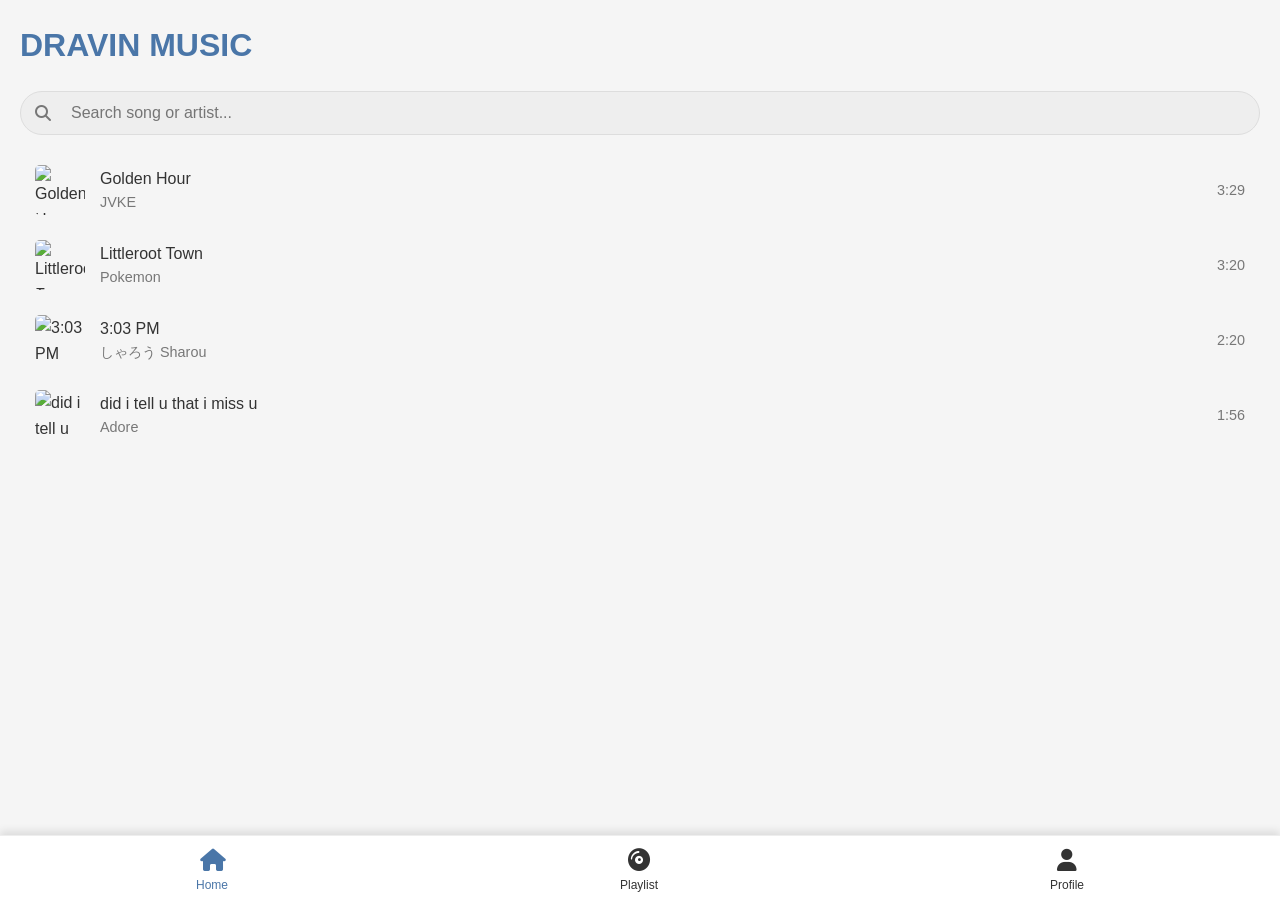
==== commit 3e3fc88b: "Update index.html" ====
--- a/index.html
+++ b/index.html
@@ -174,7 +174,6 @@
             color: red;
         }
         
-        /* New style for add song button in modal */
         .add-song-to-playlist-btn {
             background: none;
             border: none;
@@ -192,7 +191,7 @@
             color: var(--highlight);
         }
         .add-song-to-playlist-btn.added {
-            color: #ccc; /* Grey out if already added */
+            color: #ccc;
             cursor: default;
         }
 
@@ -306,7 +305,6 @@
             background-color: var(--primary-color);
             width: 0%;
         }
-        /* Hide time and volume controls on mini-player for a cleaner look */
         .mini-player-progress-time,
         .mini-player-volume-control {
             display: none;
@@ -527,7 +525,7 @@
             width: auto;
         }
         
-        /* Playlist Detail Modal Specific Styles */
+        /* Playlist Detail Modal */
         .modal-playlist-header {
             display: flex;
             align-items: center;
@@ -573,9 +571,9 @@
             transform: translateY(-50%);
         }
 
-        /* Add Songs Modal Specific Styles */
+        /* Add Songs Modal */
         #addSongsToPlaylistModal .music-item {
-            padding-right: 50px; /* Space for add button */
+            padding-right: 50px;
         }
 
         /* File Input Styling */
@@ -596,6 +594,26 @@
         
         .file-input-label:hover {
             border-color: var(--primary-color);
+        }
+        
+        .file-input-label.uploading {
+            position: relative;
+            pointer-events: none;
+        }
+        
+        .file-input-label.uploading::after {
+            content: "Uploading...";
+            position: absolute;
+            top: 0;
+            left: 0;
+            right: 0;
+            bottom: 0;
+            background: rgba(0,0,0,0.7);
+            color: white;
+            display: flex;
+            align-items: center;
+            justify-content: center;
+            border-radius: 5px;
         }
         
         .file-input {
@@ -663,7 +681,7 @@
             text-decoration: underline;
         }
 
-        /* Simplified Profile Container */
+        /* Profile Container */
         .profile-container {
             text-align: center;
             padding: 20px;
@@ -693,7 +711,7 @@
             align-items: center;
             padding: 15px 0;
             border-bottom: 1px solid var(--control-bg);
-            width: 100%; /* Ensure it spans full width of its container */
+            width: 100%;
         }
         .setting-item:last-child {
             border-bottom: none;
@@ -759,9 +777,9 @@
             transform: translateX(20px);
         }
 
-        /* Full Screen Player Modal */
+        /* Full Screen Player */
         .full-screen-player-modal {
-            display: none; /* Hidden by default */
+            display: none;
             position: fixed;
             top: 0;
             left: 0;
@@ -769,7 +787,7 @@
             height: 100%;
             background-color: var(--bg-color);
             color: var(--text-color);
-            z-index: 102; /* Above mini-player and nav */
+            z-index: 102;
             flex-direction: column;
             align-items: center;
             justify-content: center;
@@ -896,6 +914,39 @@
             border-radius: 50%;
         }
 
+        /* Toast Notification */
+        #toast {
+            position: fixed;
+            bottom: calc(var(--mini-player-height) + var(--bottom-nav-height) + 20px);
+            left: 50%;
+            transform: translateX(-50%);
+            background-color: rgba(0, 0, 0, 0.8);
+            color: white;
+            padding: 10px 20px;
+            border-radius: 5px;
+            z-index: 1000;
+            opacity: 0;
+            transition: opacity 0.3s ease-in-out;
+            font-size: 0.9rem;
+            min-width: 150px;
+            text-align: center;
+        }
+        #toast.success {
+            background-color: #4CAF50;
+        }
+        #toast.error {
+            background-color: #F44336;
+        }
+        #toast.warning {
+            background-color: #FFC107;
+            color: #333;
+        }
+        #toast.info {
+            background-color: rgba(0, 0, 0, 0.8);
+            color: white;
+        }
+
+        /* Scrollbar */
         ::-webkit-scrollbar {
             width: 8px;
             height: 8px;
@@ -915,19 +966,20 @@
             background: var(--highlight);
         }
 
+        /* Responsive */
         @media (max-width: 768px) {
             .mini-player {
                 padding: 0 10px;
-                height: var(--mini-player-height); /* Tetap kecil */
-                justify-content: space-between; /* Kontrol lebih terpisah */
+                height: var(--mini-player-height);
+                justify-content: space-between;
             }
             .mini-player-info {
-                flex-basis: auto; /* Jangan paksa 100% */
+                flex-basis: auto;
                 text-align: left;
-                min-width: 0; /* Izinkan menyusut */
+                min-width: 0;
             }
             .mini-player-controls {
-                gap: 8px; /* Kurangi gap */
+                gap: 8px;
             }
             .mini-player-controls .control-btn {
                 width: 28px;
@@ -962,7 +1014,7 @@
 
             .full-screen-album-art {
                 width: 90%;
-                max-width: 300px; /* Lebih kecil di mobile */
+                max-width: 300px;
                 margin-bottom: 30px;
             }
             .full-screen-song-title {
@@ -1005,7 +1057,8 @@
                 <input type="text" id="searchInputHome" placeholder="Search song or artist...">
             </div>
             <div id="allSongsListHome" class="music-list-container">
-                </div>
+                <!-- Songs will be rendered here -->
+            </div>
         </div>
 
         <div id="playlistContent" class="content-section">
@@ -1016,7 +1069,8 @@
                 </button>
             </div>
             <div id="playlistsGrid" class="playlist-grid">
-                </div>
+                <!-- Playlists will be rendered here -->
+            </div>
             <div id="emptyPlaylistsState" class="empty-state" style="display: none;">
                 <i class="fas fa-compact-disc" style="font-size: 3rem; margin-bottom: 15px;"></i>
                 <h3>You don't have any playlists yet</h3>
@@ -1053,32 +1107,25 @@
             <div id="miniPlayerArtist" class="mini-player-artist"></div>
         </div>
         <div class="mini-player-controls">
-            <button class="control-btn" id="prevBtn">
+            <button class="control-btn" id="prevBtn" tabindex="0">
                 <i class="fas fa-step-backward"></i>
             </button>
-            <button class="control-btn play-pause" id="playPauseBtn">
+            <button class="control-btn play-pause" id="playPauseBtn" tabindex="0">
                 <i class="fas fa-play" id="playPauseIcon"></i>
             </button>
-            <button class="control-btn" id="nextBtn">
+            <button class="control-btn" id="nextBtn" tabindex="0">
                 <i class="fas fa-step-forward"></i>
+            </button>
+            <button class="control-btn loop-btn" id="loopBtn" tabindex="0">
+                <i class="fas fa-redo"></i>
+            </button>
+            <button class="control-btn shuffle-btn" id="shuffleBtn" tabindex="0">
+                <i class="fas fa-random"></i>
             </button>
         </div>
         <div class="mini-player-progress-container" id="miniPlayerProgressBar">
             <div class="mini-player-progress" id="miniPlayerProgress"></div>
         </div>
-        <span id="miniPlayerCurrentTime" class="mini-player-progress-time">0:00</span>
-        <span id="miniPlayerDuration" class="mini-player-progress-time">0:00</span>
-        <div class="mini-player-volume-control">
-            <i class="fas fa-volume-down"></i>
-            <input type="range" class="volume-slider" id="volumeSlider" min="0" max="1" step="0.01" value="0.7">
-            <i class="fas fa-volume-up"></i>
-        </div>
-        <button class="control-btn loop-btn" id="loopBtn">
-            <i class="fas fa-redo"></i>
-        </button>
-        <button class="control-btn shuffle-btn" id="shuffleBtn">
-            <i class="fas fa-random"></i>
-        </button>
     </div>
 
     <div class="bottom-nav">
@@ -1096,9 +1143,10 @@
         </a>
     </div>
 
+    <!-- Full Screen Player -->
     <div id="fullScreenPlayerModal" class="full-screen-player-modal">
         <div class="full-screen-player-header">
-            <button class="close-full-screen-player" id="closeFullScreenPlayerBtn">
+            <button class="close-full-screen-player" id="closeFullScreenPlayerBtn" tabindex="0">
                 <i class="fas fa-times"></i>
             </button>
         </div>
@@ -1115,32 +1163,37 @@
         </div>
 
         <div class="full-screen-controls">
-            <button class="control-btn" id="fullScreenPrevBtn">
+            <button class="control-btn" id="fullScreenPrevBtn" tabindex="0">
                 <i class="fas fa-step-backward"></i>
             </button>
-            <button class="control-btn play-pause" id="fullScreenPlayPauseBtn">
+            <button class="control-btn play-pause" id="fullScreenPlayPauseBtn" tabindex="0">
                 <i class="fas fa-play" id="fullScreenPlayPauseIcon"></i>
             </button>
-            <button class="control-btn" id="fullScreenNextBtn">
+            <button class="control-btn" id="fullScreenNextBtn" tabindex="0">
                 <i class="fas fa-step-forward"></i>
             </button>
         </div>
 
         <div class="full-screen-volume-control">
             <i class="fas fa-volume-down"></i>
-            <input type="range" class="volume-slider" id="fullScreenVolumeSlider" min="0" max="1" step="0.01" value="0.7">
+            <input type="range" class="volume-slider" id="fullScreenVolumeSlider" min="0" max="1" step="0.01" value="0.7" tabindex="0">
             <i class="fas fa-volume-up"></i>
         </div>
-        <button class="control-btn loop-btn" id="fullScreenLoopBtn">
+        <button class="control-btn loop-btn" id="fullScreenLoopBtn" tabindex="0">
             <i class="fas fa-redo"></i>
         </button>
-        <button class="control-btn shuffle-btn" id="fullScreenShuffleBtn">
+        <button class="control-btn shuffle-btn" id="fullScreenShuffleBtn" tabindex="0">
             <i class="fas fa-random"></i>
         </button>
     </div>
 
+    <!-- Audio Player -->
     <audio id="audioPlayer"></audio>
 
+    <!-- Toast Notification -->
+    <div id="toast"></div>
+
+    <!-- Playlist Form Modal -->
     <div id="playlistFormModal" class="modal">
         <div class="modal-content">
             <div class="modal-header">
@@ -1149,10 +1202,10 @@
             </div>
             <form id="playlistForm">
                 <label for="playlistNameInput">Playlist Name:</label>
-                <input type="text" id="playlistNameInput" required>
+                <input type="text" id="playlistNameInput" required tabindex="0">
 
                 <div class="file-input-container">
-                    <label class="file-input-label" for="playlistImageFileInput">
+                    <label class="file-input-label" for="playlistImageFileInput" id="playlistImageFileLabel">
                         <i class="fas fa-image" style="font-size: 2rem; margin-bottom: 10px;"></i>
                         <div>Click to upload playlist cover</div>
                         <span class="file-input-text">or paste image URL below</span>
@@ -1162,13 +1215,14 @@
                 </div>
 
                 <label for="playlistImageInput">Or paste image URL:</label>
-                <input type="text" id="playlistImageInput" placeholder="e.g., https://example.com/playlist_cover.jpg">
+                <input type="text" id="playlistImageInput" placeholder="e.g., https://example.com/playlist_cover.jpg" tabindex="0">
                 
-                <button type="submit" class="btn">Save Playlist</button>
+                <button type="submit" class="btn" tabindex="0">Save Playlist</button>
             </form>
         </div>
     </div>
 
+    <!-- Edit Playlist Modal -->
     <div id="editPlaylistModal" class="modal">
         <div class="modal-content">
             <div class="modal-header">
@@ -1177,10 +1231,10 @@
             </div>
             <form id="editPlaylistForm">
                 <label for="editPlaylistNameInput">Playlist Name:</label>
-                <input type="text" id="editPlaylistNameInput" required>
+                <input type="text" id="editPlaylistNameInput" required tabindex="0">
 
                 <div class="file-input-container">
-                    <label class="file-input-label" for="editPlaylistImageFileInput">
+                    <label class="file-input-label" for="editPlaylistImageFileInput" id="editPlaylistImageFileLabel">
                         <i class="fas fa-image" style="font-size: 2rem; margin-bottom: 10px;"></i>
                         <div>Click to change playlist cover</div>
                         <span class="file-input-text">or paste image URL below</span>
@@ -1190,13 +1244,14 @@
                 </div>
 
                 <label for="editPlaylistImageInput">Or paste image URL:</label>
-                <input type="text" id="editPlaylistImageInput" placeholder="e.g., https://example.com/playlist_cover.jpg">
+                <input type="text" id="editPlaylistImageInput" placeholder="e.g., https://example.com/playlist_cover.jpg" tabindex="0">
                 
-                <button type="submit" class="btn">Save Changes</button>
+                <button type="submit" class="btn" tabindex="0">Save Changes</button>
             </form>
         </div>
     </div>
 
+    <!-- Confirmation Modal -->
     <div id="confirmationModal" class="modal">
         <div class="modal-content" style="max-width: 400px; text-align: center;">
             <div class="modal-header" style="justify-content: center; border-bottom: none;">
@@ -1204,15 +1259,17 @@
             </div>
             <p id="confirmationModalMessage" style="margin-bottom: 25px;"></p>
             <div style="display: flex; justify-content: center; gap: 15px;">
-                <button class="btn btn-outline" id="cancelConfirmBtn">Cancel</button>
-                <button class="btn" id="confirmActionBtn">Confirm</button>
+                <button class="btn btn-outline" id="cancelConfirmBtn" tabindex="0">Cancel</button>
+                <button class="btn" id="confirmActionBtn" tabindex="0">Confirm</button>
             </div>
         </div>
     </div>
 
+    <!-- Playlist Detail Modal -->
     <div id="playlistDetailModal" class="modal">
         <div class="modal-content">
             <div class="modal-header" style="border-bottom: none;">
+                <h3>Playlist Details</h3>
                 <span class="close-modal" data-modal="playlistDetailModal">&times;</span>
             </div>
             <div class="modal-playlist-header">
@@ -1221,16 +1278,16 @@
                     <h3 id="modalPlaylistName"></h3>
                     <span id="modalPlaylistSongCount"></span>
                     <div class="modal-playlist-actions">
-                        <button class="btn" id="addSongsToCurrentPlaylistBtn">
+                        <button class="btn" id="addSongsToCurrentPlaylistBtn" tabindex="0">
                             <i class="fas fa-plus"></i> Add Songs
                         </button>
-                        <button class="btn btn-outline" id="playPlaylistBtn">
+                        <button class="btn btn-outline" id="playPlaylistBtn" tabindex="0">
                             <i class="fas fa-play"></i> Play All
                         </button>
-                        <button class="btn btn-outline" id="editPlaylistBtn">
+                        <button class="btn btn-outline" id="editPlaylistBtn" tabindex="0">
                             <i class="fas fa-edit"></i> Edit
                         </button>
-                        <button class="btn btn-outline" id="shufflePlaylistBtn">
+                        <button class="btn btn-outline" id="shufflePlaylistBtn" tabindex="0">
                             <i class="fas fa-random"></i> Shuffle
                         </button>
                     </div>
@@ -1245,6 +1302,7 @@
         </div>
     </div>
 
+    <!-- Add Songs to Playlist Modal -->
     <div id="addSongsToPlaylistModal" class="modal">
         <div class="modal-content">
             <div class="modal-header">
@@ -1253,20 +1311,19 @@
             </div>
             <div class="search-box">
                 <i class="fas fa-search"></i>
-                <input type="text" id="addSongsSearchInput" placeholder="Search songs to add...">
+                <input type="text" id="addSongsSearchInput" placeholder="Search songs to add..." tabindex="0">
             </div>
             <div class="music-list-container" id="allSongsForAddingList">
-                </div>
+                <!-- Songs for adding will be rendered here -->
+            </div>
             <div class="modal-footer" style="margin-top: 20px; text-align: right;">
-                <button class="btn" id="saveAddedSongsBtn">Done</button>
+                <button class="btn" id="saveAddedSongsBtn" tabindex="0">Done</button>
             </div>
         </div>
     </div>
 
-
     <script>
         // --- DOM Elements ---
-        // Navigation
         const homeTab = document.getElementById('homeTab');
         const playlistTab = document.getElementById('playlistTab');
         const profileTab = document.getElementById('profileTab');
@@ -1274,7 +1331,7 @@
         const playlistContent = document.getElementById('playlistContent');
         const profileContent = document.getElementById('profileContent');
 
-        // Main Player Elements
+        // Player Elements
         const audioPlayer = document.getElementById('audioPlayer');
         const playPauseBtn = document.getElementById('playPauseBtn');
         const playPauseIcon = document.getElementById('playPauseIcon');
@@ -1282,28 +1339,17 @@
         const nextBtn = document.getElementById('nextBtn');
         const loopBtn = document.getElementById('loopBtn');
         const shuffleBtn = document.getElementById('shuffleBtn');
-        const progressBar = document.getElementById('miniPlayerProgressBar');
-        const progress = document.getElementById('miniPlayerProgress');
-        const currentTimeDisplay = document.getElementById('miniPlayerCurrentTime');
-        const durationDisplay = document.getElementById('miniPlayerDuration');
-        const volumeSlider = document.getElementById('volumeSlider');
-        
-        // Mini Player Display
         const miniPlayer = document.getElementById('miniPlayer');
         const miniPlayerImg = document.getElementById('miniPlayerImg');
         const miniPlayerTitle = document.getElementById('miniPlayerTitle');
         const miniPlayerArtist = document.getElementById('miniPlayerArtist');
 
-        // Full Screen Player Elements
+        // Full Screen Player
         const fullScreenPlayerModal = document.getElementById('fullScreenPlayerModal');
         const closeFullScreenPlayerBtn = document.getElementById('closeFullScreenPlayerBtn');
         const fullScreenAlbumArt = document.getElementById('fullScreenAlbumArt');
         const fullScreenSongTitle = document.getElementById('fullScreenSongTitle');
         const fullScreenSongArtist = document.getElementById('fullScreenSongArtist');
-        const fullScreenProgressBar = document.getElementById('fullScreenProgressBar');
-        const fullScreenProgress = document.getElementById('fullScreenProgress');
-        const fullScreenCurrentTime = document.getElementById('fullScreenCurrentTime');
-        const fullScreenDuration = document.getElementById('fullScreenDuration');
         const fullScreenPlayPauseBtn = document.getElementById('fullScreenPlayPauseBtn');
         const fullScreenPlayPauseIcon = document.getElementById('fullScreenPlayPauseIcon');
         const fullScreenPrevBtn = document.getElementById('fullScreenPrevBtn');
@@ -1324,16 +1370,16 @@
 
         // Profile Section
         const themeToggleCheckbox = document.getElementById('themeToggleCheckbox');
-        const requestSongBtn = document.getElementById('requestSongBtn'); 
+        const requestSongBtn = document.getElementById('requestSongBtn');
 
         // Modals
         const playlistFormModal = document.getElementById('playlistFormModal');
-        const playlistFormModalTitle = document.getElementById('playlistFormModalTitle');
+        const playlistForm = document.getElementById('playlistForm');
         const playlistNameInput = document.getElementById('playlistNameInput');
         const playlistImageInput = document.getElementById('playlistImageInput');
-        const playlistForm = document.getElementById('playlistForm');
         const playlistImageFileInput = document.getElementById('playlistImageFileInput');
         const playlistImagePreview = document.getElementById('playlistImagePreview');
+        const playlistImageFileLabel = document.getElementById('playlistImageFileLabel');
 
         const editPlaylistModal = document.getElementById('editPlaylistModal');
         const editPlaylistForm = document.getElementById('editPlaylistForm');
@@ -1341,13 +1387,13 @@
         const editPlaylistImageInput = document.getElementById('editPlaylistImageInput');
         const editPlaylistImageFileInput = document.getElementById('editPlaylistImageFileInput');
         const editPlaylistImagePreview = document.getElementById('editPlaylistImagePreview');
+        const editPlaylistImageFileLabel = document.getElementById('editPlaylistImageFileLabel');
 
         const confirmationModal = document.getElementById('confirmationModal');
         const confirmationModalTitle = document.getElementById('confirmationModalTitle');
         const confirmationModalMessage = document.getElementById('confirmationModalMessage');
         const cancelConfirmBtn = document.getElementById('cancelConfirmBtn');
         const confirmActionBtn = document.getElementById('confirmActionBtn');
-        let confirmActionCallback = null;
 
         const playlistDetailModal = document.getElementById('playlistDetailModal');
         const modalPlaylistImage = document.getElementById('modalPlaylistImage');
@@ -1365,62 +1411,77 @@
         const allSongsForAddingList = document.getElementById('allSongsForAddingList');
         const saveAddedSongsBtn = document.getElementById('saveAddedSongsBtn');
 
+        // Toast
+        const toast = document.getElementById('toast');
+
         // --- State Variables ---
-        let allSongs = []; // Will be populated from songs.json
+        let allSongs = [];
         let userPlaylists = JSON.parse(localStorage.getItem('userPlaylists')) || [];
         
-        let currentPlayingSongId = localStorage.getItem('currentPlayingSongId') || null; 
+        let currentPlayingSongId = localStorage.getItem('currentPlayingSongId') || null;
         let isPlaying = localStorage.getItem('isPlaying') === 'true';
         let isLooping = localStorage.getItem('isLooping') === 'true';
         let isShuffling = localStorage.getItem('isShuffling') === 'true';
-        let lastKnownTime = parseFloat(localStorage.getItem('lastKnownTime')) || 0;
         let lastKnownVolume = parseFloat(localStorage.getItem('lastKnownVolume')) || 0.7;
 
         let currentActiveTab = 'home';
-        let currentViewingPlaylistId = null; // ID of the playlist currently open in playlistDetailModal
-        let songsToAddQueue = new Set(); // Stores song IDs to add to playlist
-        let currentPlaylistContext = []; // Stores the current playlist context for shuffle
-        let shuffledPlaylist = []; // Stores the shuffled version of the playlist
-
+        let currentViewingPlaylistId = null;
+        let songsToAddQueue = new Set();
+        let currentPlaylistContext = [];
+        let shuffledPlaylist = [];
 
         // --- Initialization ---
         async function initApp() {
             await loadSongsFromJSON();
             checkThemePreference();
-            requestNotificationPermission(); 
+            requestNotificationPermission();
             
             audioPlayer.volume = lastKnownVolume;
-            volumeSlider.value = lastKnownVolume;
-            fullScreenVolumeSlider.value = lastKnownVolume; // Sync full screen volume
+            fullScreenVolumeSlider.value = lastKnownVolume;
             
             currentActiveTab = localStorage.getItem('currentActiveTab') || 'home';
-            showTab(currentActiveTab); 
+            showTab(currentActiveTab);
             
             syncPlayerStateFromLocalStorage();
-
             setupEventListeners();
+            setupModalCloseHandlers();
+        }
+
+        function setupModalCloseHandlers() {
+            document.querySelectorAll('.close-modal').forEach(closeBtn => {
+                closeBtn.addEventListener('click', function() {
+                    const modalId = this.getAttribute('data-modal');
+                    const modal = document.getElementById(modalId);
+                    if (modal) closeModal(modal);
+                });
+            });
+            
+            // Close modals when clicking outside content
+            document.querySelectorAll('.modal').forEach(modal => {
+                modal.addEventListener('click', function(e) {
+                    if (e.target === this) {
+                        closeModal(this);
+                    }
+                });
+            });
         }
 
         // --- Data Loading ---
         async function loadSongsFromJSON() {
             try {
                 const response = await fetch('songs.json?v=' + new Date().getTime());
-                if (!response.ok) {
-                    throw new Error(`HTTP error! status: ${response.status}`);
-                }
+                if (!response.ok) throw new Error(`HTTP error! status: ${response.status}`);
+                
                 allSongs = await response.json();
-                // Assign a unique ID to each song if it doesn't have one (for new songs or if not in JSON)
                 allSongs.forEach(song => {
-                    if (!song.id) {
-                        song.id = 'song_' + Math.random().toString(36).substr(2, 9);
-                    }
+                    if (!song.id) song.id = 'song_' + Math.random().toString(36).substr(2, 9);
                 });
+                
                 if (allSongs.length === 0) {
-                    console.warn("songs.json is empty or invalid.");
                     allSongsListHome.innerHTML = '<p class="empty-state">No songs found in library.</p>';
                 }
             } catch (error) {
-                console.error("Failed to load songs from songs.json:", error);
+                console.error("Failed to load songs:", error);
                 allSongsListHome.innerHTML = '<p class="empty-state">Failed to load songs. Please try again later.</p>';
             }
         }
@@ -1442,6 +1503,7 @@
                 profileContent.classList.add('active');
                 profileTab.classList.add('active');
             }
+            
             currentActiveTab = tabName;
             localStorage.setItem('currentActiveTab', tabName);
         }
@@ -1463,9 +1525,8 @@
             filteredSongs.forEach(song => {
                 const musicItem = document.createElement('div');
                 musicItem.classList.add('music-item');
-                if (song.id == currentPlayingSongId) { 
-                    musicItem.classList.add('active-play');
-                }
+                if (song.id == currentPlayingSongId) musicItem.classList.add('active-play');
+                
                 musicItem.setAttribute('data-id', song.id);
                 musicItem.innerHTML = `
                     <img src="${song.thumbnail}" class="music-item-img" alt="${song.title}">
@@ -1481,20 +1542,23 @@
 
         function renderUserPlaylists() {
             playlistsGrid.innerHTML = '';
+            
             if (userPlaylists.length === 0) {
                 emptyPlaylistsState.style.display = 'block';
                 playlistsGrid.style.display = 'none';
                 return;
-            } else {
-                emptyPlaylistsState.style.display = 'none'; 
-                playlistsGrid.style.display = 'grid'; 
-            }
+            }
+            
+            emptyPlaylistsState.style.display = 'none';
+            playlistsGrid.style.display = 'grid';
 
             userPlaylists.forEach(playlist => {
                 const playlistCard = document.createElement('div');
                 playlistCard.classList.add('playlist-card');
                 playlistCard.setAttribute('data-playlist-id', playlist.id);
+                
                 const imageUrl = playlist.image || getDefaultPlaylistImage(playlist.name);
+                
                 playlistCard.innerHTML = `
                     <img src="${imageUrl}" alt="${playlist.name}">
                     <h3>${playlist.name}</h3>
@@ -1516,21 +1580,21 @@
 
         function renderSongsInPlaylistModal(playlist) {
             modalPlaylistSongsList.innerHTML = '';
+            
             if (!playlist || playlist.songs.length === 0) {
                 emptyPlaylistSongsState.style.display = 'block';
                 return;
-            } else {
-                emptyPlaylistSongsState.style.display = 'none';
-            }
+            }
+            
+            emptyPlaylistSongsState.style.display = 'none';
 
             playlist.songs.forEach(songId => {
                 const song = findSongById(songId);
                 if (song) {
                     const musicItem = document.createElement('div');
                     musicItem.classList.add('music-item');
-                    if (song.id == currentPlayingSongId) {
-                        musicItem.classList.add('active-play');
-                    }
+                    if (song.id == currentPlayingSongId) musicItem.classList.add('active-play');
+                    
                     musicItem.setAttribute('data-id', song.id);
                     musicItem.innerHTML = `
                         <img src="${song.thumbnail}" class="music-item-img" alt="${song.title}">
@@ -1564,12 +1628,12 @@
             }
 
             filteredSongs.forEach(song => {
+                const isAlreadyAdded = currentPlaylistSongIds.has(song.id);
+                const isQueued = songsToAddQueue.has(song.id);
+                
                 const musicItem = document.createElement('div');
                 musicItem.classList.add('music-item');
                 musicItem.setAttribute('data-id', song.id);
-
-                const isAlreadyAdded = currentPlaylistSongIds.has(song.id);
-                const isQueued = songsToAddQueue.has(song.id);
                 
                 musicItem.innerHTML = `
                     <img src="${song.thumbnail}" class="music-item-img" alt="${song.title}">
@@ -1585,6 +1649,7 @@
                         <i class="fas ${isQueued ? 'fa-check-circle' : 'fa-plus-circle'}"></i>
                     </button>
                 `;
+                
                 allSongsForAddingList.appendChild(musicItem);
 
                 if (!isAlreadyAdded) {
@@ -1610,33 +1675,33 @@
             }
         }
 
-
-        // --- Core Music Player Logic ---
+        // --- Music Player Logic ---
         function syncPlayerStateFromLocalStorage() {
             if (currentPlayingSongId) {
                 const songToLoad = findSongById(currentPlayingSongId);
                 if (songToLoad) {
-                    loadSong(songToLoad); 
-                    audioPlayer.currentTime = lastKnownTime;
+                    loadSong(songToLoad);
                     
                     if (isPlaying) {
-                        playCurrentSong(); // Automatically play if it was playing
+                        playCurrentSong();
                     } else {
-                        pauseCurrentSong(); // Just update icons if paused
+                        pauseCurrentSong();
                     }
-                    miniPlayer.style.display = 'flex'; 
+                    
+                    miniPlayer.style.display = 'flex';
                     loopBtn.classList.toggle('active', isLooping);
-                    fullScreenLoopBtn.classList.toggle('active', isLooping); // Sync full screen loop
+                    fullScreenLoopBtn.classList.toggle('active', isLooping);
                     shuffleBtn.classList.toggle('active', isShuffling);
-                    fullScreenShuffleBtn.classList.toggle('active', isShuffling); // Sync full screen shuffle
+                    fullScreenShuffleBtn.classList.toggle('active', isShuffling);
                 } else {
                     resetPlayerState();
                 }
             } else {
                 miniPlayer.style.display = 'none';
             }
-            renderAllSongs(); 
-            renderUserPlaylists(); 
+            
+            renderAllSongs();
+            renderUserPlaylists();
         }
 
         function findSongById(id) {
@@ -1650,27 +1715,22 @@
                 return;
             }
 
-            // Update mini-player
             miniPlayerImg.src = song.thumbnail;
-            miniPlayerImg.setAttribute('data-title', song.title); // Set title for hover
+            miniPlayerImg.setAttribute('data-title', song.title);
             miniPlayerTitle.textContent = song.title;
             miniPlayerArtist.textContent = song.artist;
             
-            // Update full-screen player
             fullScreenAlbumArt.src = song.thumbnail;
             fullScreenSongTitle.textContent = song.title;
             fullScreenSongArtist.textContent = song.artist;
 
             audioPlayer.src = song.mp3;
-            audioPlayer.load(); 
+            audioPlayer.load();
             currentPlayingSongId = song.id;
 
-            miniPlayer.style.display = 'flex'; 
-
+            miniPlayer.style.display = 'flex';
             localStorage.setItem('currentPlayingSongId', currentPlayingSongId);
-            localStorage.setItem('lastKnownTime', 0); 
-
-            // Update active class for the song list
+
             document.querySelectorAll('.music-item').forEach(item => {
                 if (item.getAttribute('data-id') == song.id) {
                     item.classList.add('active-play');
@@ -1687,7 +1747,7 @@
                 if (allSongs.length > 0) {
                     loadSong(allSongs[0]);
                 } else {
-                    showToast("No songs available to play. Please add some songs.", 'error');
+                    showToast("No songs available to play.", 'error');
                     return;
                 }
             }
@@ -1696,24 +1756,25 @@
                 .then(() => {
                     isPlaying = true;
                     playPauseIcon.classList.replace('fa-play', 'fa-pause');
-                    fullScreenPlayPauseIcon.classList.replace('fa-play', 'fa-pause'); // Sync full screen icon
+                    fullScreenPlayPauseIcon.classList.replace('fa-play', 'fa-pause');
                     localStorage.setItem('isPlaying', 'true');
                     if (currentPlayingSongId) {
                         showMediaNotification(findSongById(currentPlayingSongId));
                     }
                 })
                 .catch(e => {
-                    console.error("Error playing audio:", e);
-                    isPlaying = false; 
-                    playPauseIcon.classList.replace('fa-pause', 'fa-play'); 
-                    fullScreenPlayPauseIcon.classList.replace('fa-pause', 'fa-play'); // Sync full screen icon
+                    console.error("Play error:", e);
+                    isPlaying = false;
+                    playPauseIcon.classList.replace('fa-pause', 'fa-play');
+                    fullScreenPlayPauseIcon.classList.replace('fa-pause', 'fa-play');
                     localStorage.setItem('isPlaying', 'false');
+                    
                     if (e.name === 'NotAllowedError') {
-                        showToast("Playback blocked by browser. Please tap the play button again to start.", 'warning');
+                        showToast("Playback blocked. Please tap the play button again.", 'warning');
                     } else if (e.name === 'AbortError') {
-                        console.warn("Audio playback aborted (often normal if changing songs quickly).");
+                        console.warn("Playback aborted (normal when changing songs quickly)");
                     } else {
-                        showToast(`An unexpected audio error occurred: ${e.message}`, 'error');
+                        showToast(`Audio error: ${e.message}`, 'error');
                     }
                 });
         }
@@ -1722,7 +1783,7 @@
             audioPlayer.pause();
             isPlaying = false;
             playPauseIcon.classList.replace('fa-pause', 'fa-play');
-            fullScreenPlayPauseIcon.classList.replace('fa-pause', 'fa-play'); // Sync full screen icon
+            fullScreenPlayPauseIcon.classList.replace('fa-pause', 'fa-play');
             localStorage.setItem('isPlaying', 'false');
         }
 
@@ -1735,8 +1796,6 @@
         }
 
         function getSongContext() {
-            // If a playlist is being viewed and is being played from, use its songs as context.
-            // Otherwise, default to allSongs.
             if (currentViewingPlaylistId) {
                 const playlist = userPlaylists.find(p => p.id === currentViewingPlaylistId);
                 if (playlist) {
@@ -1744,31 +1803,31 @@
                     return isShuffling ? shuffledPlaylist : currentPlaylistContext;
                 }
             }
-            return allSongs; 
+            return allSongs;
         }
 
         function getNextSong(currentSongId, contextArray, loopEnabled) {
-            const currentIndex = contextArray.findIndex(song => song.id == currentSongId); 
+            const currentIndex = contextArray.findIndex(song => song.id == currentSongId);
             if (currentIndex === -1) return null;
 
             if (currentIndex < contextArray.length - 1) {
                 return contextArray[currentIndex + 1];
             } else if (loopEnabled) {
-                return contextArray[0]; 
-            }
-            return null; 
+                return contextArray[0];
+            }
+            return null;
         }
 
         function getPrevSong(currentSongId, contextArray, loopEnabled) {
-            const currentIndex = contextArray.findIndex(song => song.id == currentSongId); 
+            const currentIndex = contextArray.findIndex(song => song.id == currentSongId);
             if (currentIndex === -1) return null;
 
             if (currentIndex > 0) {
                 return contextArray[currentIndex - 1];
             } else if (loopEnabled) {
-                return contextArray[contextArray.length - 1]; 
-            }
-            return null; 
+                return contextArray[contextArray.length - 1];
+            }
+            return null;
         }
         
         function playNextSong() {
@@ -1779,8 +1838,8 @@
                 loadSong(nextSongObj);
                 playCurrentSong();
             } else {
-                resetPlayerState(); 
-                showToast("End of playlist/queue.", 'info');
+                resetPlayerState();
+                showToast("End of playlist.", 'info');
             }
         }
 
@@ -1792,12 +1851,11 @@
                 loadSong(prevSongObj);
                 playCurrentSong();
             } else {
-                // If at the start and not looping, reset or just go to start of current song
-                if (audioPlayer.currentTime > 3) { // If song played for more than 3 seconds, restart it
+                if (audioPlayer.currentTime > 3) {
                     audioPlayer.currentTime = 0;
                 } else {
-                    resetPlayerState(); 
-                    showToast("Start of playlist/queue.", 'info');
+                    resetPlayerState();
+                    showToast("Start of playlist.", 'info');
                 }
             }
         }
@@ -1805,11 +1863,10 @@
         function toggleShuffle() {
             isShuffling = !isShuffling;
             shuffleBtn.classList.toggle('active', isShuffling);
-            fullScreenShuffleBtn.classList.toggle('active', isShuffling); // Sync full screen shuffle
+            fullScreenShuffleBtn.classList.toggle('active', isShuffling);
             localStorage.setItem('isShuffling', isShuffling);
             
             if (isShuffling && currentViewingPlaylistId) {
-                // Create a shuffled version of the current playlist
                 const playlist = userPlaylists.find(p => p.id === currentViewingPlaylistId);
                 if (playlist) {
                     currentPlaylistContext = playlist.songs.map(songId => findSongById(songId)).filter(Boolean);
@@ -1823,7 +1880,7 @@
         function shuffleAndPlayPlaylist(playlistId) {
             const playlist = userPlaylists.find(p => p.id === playlistId);
             if (!playlist || playlist.songs.length === 0) {
-                showToast("Playlist is empty. Add songs first!", 'warning');
+                showToast("Playlist is empty.", 'warning');
                 return;
             }
             
@@ -1831,13 +1888,11 @@
             currentPlaylistContext = playlist.songs.map(songId => findSongById(songId)).filter(Boolean);
             shuffledPlaylist = [...currentPlaylistContext].sort(() => Math.random() - 0.5);
             
-            // Play the first song in the shuffled playlist
             if (shuffledPlaylist.length > 0) {
                 loadSong(shuffledPlaylist[0]);
                 playCurrentSong();
             }
             
-            // Enable shuffle mode
             isShuffling = true;
             shuffleBtn.classList.add('active');
             fullScreenShuffleBtn.classList.add('active');
@@ -1850,24 +1905,18 @@
             const { duration, currentTime } = audioPlayer;
             const progressPercent = (currentTime / duration) * 100;
             
-            // Update mini-player progress
-            progress.style.width = `${progressPercent}%`;
-
-            // Update full-screen player progress
-            fullScreenProgress.style.width = `${progressPercent}%`;
+            document.getElementById('miniPlayerProgress').style.width = `${progressPercent}%`;
+            document.getElementById('fullScreenProgress').style.width = `${progressPercent}%`;
 
             const formatTime = (time) => {
-                if (isNaN(time) || !isFinite(time)) return '0:00'; 
+                if (isNaN(time) || !isFinite(time)) return '0:00';
                 const minutes = Math.floor(time / 60);
                 const seconds = Math.floor(time % 60);
                 return `${minutes}:${seconds < 10 ? '0' : ''}${seconds}`;
             };
 
-            // Update full-screen time displays
             fullScreenCurrentTime.textContent = formatTime(currentTime);
-            fullScreenDuration.textContent = formatTime(duration); 
-            
-            localStorage.setItem('lastKnownTime', currentTime);
+            fullScreenDuration.textContent = formatTime(duration);
         }
 
         function setProgress(e) {
@@ -1882,131 +1931,93 @@
         function toggleLoop() {
             isLooping = !isLooping;
             loopBtn.classList.toggle('active', isLooping);
-            fullScreenLoopBtn.classList.toggle('active', isLooping); // Sync full screen loop
+            fullScreenLoopBtn.classList.toggle('active', isLooping);
             localStorage.setItem('isLooping', isLooping);
             showToast(isLooping ? 'Loop Enabled' : 'Loop Disabled', 'info');
         }
 
         function updateVolume() {
-            audioPlayer.volume = volumeSlider.value;
-            fullScreenVolumeSlider.value = volumeSlider.value; // Sync full screen volume
-            localStorage.setItem('lastKnownVolume', volumeSlider.value);
-        }
-        
-        function updateFullScreenVolume() {
             audioPlayer.volume = fullScreenVolumeSlider.value;
-            volumeSlider.value = fullScreenVolumeSlider.value; // Sync mini player volume
             localStorage.setItem('lastKnownVolume', fullScreenVolumeSlider.value);
         }
 
         function resetPlayerState() {
             audioPlayer.pause();
-            audioPlayer.src = ''; 
+            audioPlayer.src = '';
             isPlaying = false;
             playPauseIcon.classList.replace('fa-pause', 'fa-play');
-            fullScreenPlayPauseIcon.classList.replace('fa-pause', 'fa-play'); // Sync full screen icon
+            fullScreenPlayPauseIcon.classList.replace('fa-pause', 'fa-play');
             currentPlayingSongId = null;
-            miniPlayer.style.display = 'none'; 
-            fullScreenPlayerModal.style.display = 'none'; // Hide full screen player
+            miniPlayer.style.display = 'none';
+            fullScreenPlayerModal.style.display = 'none';
+            
             localStorage.removeItem('currentPlayingSongId');
             localStorage.removeItem('isPlaying');
-            localStorage.removeItem('lastKnownTime');
-            renderAllSongs(); 
-            renderUserPlaylists(); // Re-render to clear active state in playlists if any
-            if (currentViewingPlaylistId) { // If a playlist modal is open, update its songs too
+            
+            renderAllSongs();
+            renderUserPlaylists();
+            
+            if (currentViewingPlaylistId) {
                 openPlaylistDetailModal(currentViewingPlaylistId);
             }
         }
 
-        // --- Notification & Media Session API ---
-        let currentNotification = null;
-
-        function requestNotificationPermission() {
-            if ('Notification' in window) {
-                Notification.requestPermission().then(permission => {
-                    if (permission === 'granted') {
-                        console.log('Notification permission granted.');
-                    } else if (permission === 'denied') {
-                        console.warn('Notification permission denied.');
-                    }
+        // --- Image Upload to Catbox.moe ---
+        async function uploadToCatbox(file) {
+            const formData = new FormData();
+            formData.append('fileToUpload', file);
+            
+            try {
+                playlistImageFileLabel.classList.add('uploading');
+                
+                const response = await fetch('https://catbox.moe/user/api.php', {
+                    method: 'POST',
+                    body: formData
                 });
-            }
-        }
-
-        function showMediaNotification(song) {
-            if ('Notification' in window && Notification.permission === 'granted' && isPlaying) {
-                if (currentNotification) {
-                    currentNotification.close(); 
-                }
-
-                const options = {
-                    body: song.artist,
-                    icon: song.thumbnail, 
-                    image: song.thumbnail, 
-                    tag: 'dravin-music-player', 
-                    renotify: true, 
-                    silent: true, 
-                    data: { url: window.location.href }
-                };
-
-                currentNotification = new Notification(song.title, options);
-                currentNotification.onclick = function() {
-                    window.focus(); 
-                    this.close(); 
-                };
-            }
-        }
-
-        function updateMediaSession(song) {
-            if ('mediaSession' in navigator) {
-                navigator.mediaSession.metadata = new MediaMetadata({
-                    title: song.title,
-                    artist: song.artist,
-                    album: 'Dravin Music', 
-                    artwork: [
-                        { src: song.thumbnail, sizes: '96x96', type: 'image/jpeg' },
-                        { src: song.thumbnail, sizes: '128x128', type: 'image/jpeg' },
-                        { src: song.thumbnail, sizes: '192x192', type: 'image/jpeg' },
-                        { src: song.thumbnail, sizes: '256x256', type: 'image/jpeg' },
-                        { src: song.thumbnail, sizes: '384x384', type: 'image/jpeg' },
-                        { src: song.thumbnail, sizes: '512x512', type: 'image/jpeg' },
-                    ]
-                });
-
-                navigator.mediaSession.setActionHandler('play', () => playCurrentSong());
-                navigator.mediaSession.setActionHandler('pause', () => pauseCurrentSong());
-                navigator.mediaSession.setActionHandler('previoustrack', () => playPrevSong());
-                navigator.mediaSession.setActionHandler('nexttrack', () => playNextSong());
-            }
-        }
-
-        // --- Theme Toggling ---
-        function toggleTheme() {
-            document.body.classList.toggle('dark-mode');
-            localStorage.setItem('darkMode', document.body.classList.contains('dark-mode'));
-        }
-
-        function checkThemePreference() {
-            const darkMode = localStorage.getItem('darkMode') === 'true';
-            if (darkMode) {
-                document.body.classList.add('dark-mode');
-                themeToggleCheckbox.checked = true;
-            } else {
-                document.body.classList.remove('dark-mode'); 
-                themeToggleCheckbox.checked = false;
-            }
-        }
-
-        // --- General Modal Functions ---
-        function openModal(modalElement) {
-            modalElement.style.display = 'flex';
-        }
-
-        function closeModal(modalElement) {
-            modalElement.style.display = 'none';
-        }
-
-        // --- Playlist Management Modals ---
+                
+                if (!response.ok) throw new Error('Upload failed');
+                
+                const imageUrl = await response.text();
+                return imageUrl;
+            } catch (error) {
+                console.error('Upload error:', error);
+                throw error;
+            } finally {
+                playlistImageFileLabel.classList.remove('uploading');
+            }
+        }
+
+        async function handleImageFileSelect(event, previewElement, urlInputElement, labelElement) {
+            const file = event.target.files[0];
+            if (!file) return;
+            
+            if (!file.type.match('image.*')) {
+                showToast("Please select an image file (JPEG, PNG, etc.)", 'error');
+                return;
+            }
+            
+            try {
+                if (labelElement) labelElement.classList.add('uploading');
+                showToast("Uploading image...", 'info');
+                
+                const imageUrl = await uploadToCatbox(file);
+                
+                previewElement.src = imageUrl;
+                previewElement.style.display = 'block';
+                urlInputElement.value = imageUrl;
+                
+                showToast("Image uploaded successfully!", 'success');
+                return imageUrl;
+            } catch (error) {
+                console.error("Upload failed:", error);
+                showToast("Failed to upload image", 'error');
+                return null;
+            } finally {
+                if (labelElement) labelElement.classList.remove('uploading');
+            }
+        }
+
+        // --- Playlist Management ---
         function openCreatePlaylistModal() {
             playlistFormModalTitle.textContent = "Create New Playlist";
             playlistNameInput.value = '';
@@ -2017,6 +2028,48 @@
             openModal(playlistFormModal);
         }
 
+        async function handlePlaylistFormSubmit(event) {
+            event.preventDefault();
+            const playlistName = playlistNameInput.value.trim();
+            let playlistImage = playlistImageInput.value.trim();
+
+            if (playlistImageFileInput.files[0] && !playlistImage) {
+                try {
+                    const file = playlistImageFileInput.files[0];
+                    playlistImage = await handleImageFileSelect(
+                        { target: { files: [file] } }, 
+                        playlistImagePreview, 
+                        playlistImageInput,
+                        playlistImageFileLabel
+                    );
+                    
+                    if (!playlistImage) return;
+                } catch (error) {
+                    showToast("Failed to upload playlist image", 'error');
+                    return;
+                }
+            }
+
+            if (!playlistName) {
+                showToast("Playlist name cannot be empty", 'error');
+                return;
+            }
+
+            const newPlaylist = {
+                id: 'playlist_' + Date.now(),
+                name: playlistName,
+                image: playlistImage || null,
+                songs: []
+            };
+
+            userPlaylists.push(newPlaylist);
+            localStorage.setItem('userPlaylists', JSON.stringify(userPlaylists));
+            
+            showToast("Playlist created successfully!", 'success');
+            renderUserPlaylists();
+            closeModal(playlistFormModal);
+        }
+
         function openEditPlaylistModal(playlistId) {
             const playlist = userPlaylists.find(p => p.id === playlistId);
             if (!playlist) return;
@@ -2035,42 +2088,27 @@
             openModal(editPlaylistModal);
         }
 
-        function handlePlaylistFormSubmit(event) {
-            event.preventDefault();
-            const playlistName = playlistNameInput.value.trim();
-            const playlistImage = playlistImageInput.value.trim();
-            const mode = playlistForm.getAttribute('data-mode');
-
-            if (!playlistName) {
-                showToast("Playlist name cannot be empty.", 'error');
-                return;
-            }
-
-            if (mode === 'create') {
-                const newPlaylistId = 'playlist_' + Date.now();
-                userPlaylists.push({
-                    id: newPlaylistId,
-                    name: playlistName,
-                    image: playlistImage || null,
-                    songs: [] 
-                });
-                showToast("Playlist created successfully!", 'success');
-            }
-            
-            localStorage.setItem('userPlaylists', JSON.stringify(userPlaylists));
-            renderUserPlaylists();
-            closeModal(playlistFormModal);
-        }
-
-        function handleEditPlaylistFormSubmit(event) {
+        async function handleEditPlaylistFormSubmit(event) {
             event.preventDefault();
             const playlistId = editPlaylistForm.getAttribute('data-playlist-id');
             const playlistName = editPlaylistNameInput.value.trim();
-            const playlistImage = editPlaylistImageInput.value.trim();
-
-            if (!playlistName) {
-                showToast("Playlist name cannot be empty.", 'error');
-                return;
+            let playlistImage = editPlaylistImageInput.value.trim();
+
+            if (editPlaylistImageFileInput.files[0]) {
+                try {
+                    const file = editPlaylistImageFileInput.files[0];
+                    playlistImage = await handleImageFileSelect(
+                        { target: { files: [file] } }, 
+                        editPlaylistImagePreview, 
+                        editPlaylistImageInput,
+                        editPlaylistImageFileLabel
+                    );
+                    
+                    if (!playlistImage) return;
+                } catch (error) {
+                    showToast("Failed to upload new playlist image", 'error');
+                    return;
+                }
             }
 
             const playlistIndex = userPlaylists.findIndex(p => p.id === playlistId);
@@ -2081,7 +2119,6 @@
                 localStorage.setItem('userPlaylists', JSON.stringify(userPlaylists));
                 renderUserPlaylists();
                 
-                // Update the playlist detail modal if it's open for this playlist
                 if (currentViewingPlaylistId === playlistId) {
                     modalPlaylistName.textContent = playlistName;
                     modalPlaylistImage.src = playlistImage || getDefaultPlaylistImage(playlistName);
@@ -2102,13 +2139,6 @@
             });
         }
 
-        function confirmActionModal(title, message, callback) {
-            confirmationModalTitle.textContent = title;
-            confirmationModalMessage.textContent = message;
-            confirmActionCallback = callback; // Store the callback
-            openModal(confirmationModal);
-        }
-        
         function openPlaylistDetailModal(playlistId) {
             const playlist = userPlaylists.find(p => p.id === playlistId);
             if (!playlist) {
@@ -2135,7 +2165,7 @@
                 });
                 localStorage.setItem('userPlaylists', JSON.stringify(userPlaylists));
                 showToast(`${songIds.length} song${songIds.length === 1 ? '' : 's'} added.`, 'success');
-                openPlaylistDetailModal(playlistId); // Re-render playlist detail
+                openPlaylistDetailModal(playlistId);
             } else {
                 showToast("Error: Playlist not found.", 'error');
             }
@@ -2147,84 +2177,58 @@
                 playlist.songs = playlist.songs.filter(id => id !== songId);
                 localStorage.setItem('userPlaylists', JSON.stringify(userPlaylists));
                 showToast("Song removed from playlist.", 'info');
-                // Check if the removed song was the currently playing one from this playlist context
-                if (currentPlayingSongId == songId && getSongContext() === playlist.songs.map(sId => findSongById(sId)).filter(Boolean)) {
-                    // Decide if you want to stop playback or go to next song
-                    // For now, let's just re-render and let general player logic handle ended events
-                }
-                openPlaylistDetailModal(playlistId); // Re-render playlist detail
+                openPlaylistDetailModal(playlistId);
             }
         }
 
         function openAddSongsToPlaylistModal() {
             const currentPlaylist = userPlaylists.find(p => p.id === currentViewingPlaylistId);
             if (currentPlaylist) {
-                songsToAddQueue = new Set(); // Reset queue for new selection
+                songsToAddQueue = new Set();
                 renderAllSongsForAdding(currentPlaylist.songs);
-                addSongsSearchInput.value = ''; // Clear search input
+                addSongsSearchInput.value = '';
                 openModal(addSongsToPlaylistModal);
             } else {
                 showToast("No playlist selected.", 'error');
             }
         }
-        
-        // --- Image Upload Handling ---
-        function handleImageFileSelect(event, previewElement, urlInputElement) {
-            const file = event.target.files[0];
-            if (!file) return;
-            
-            if (!file.type.match('image.*')) {
-                showToast("Please select an image file.", 'error');
-                return;
-            }
-            
-            const reader = new FileReader();
-            reader.onload = function(e) {
-                previewElement.src = e.target.result;
-                previewElement.style.display = 'block';
-                urlInputElement.value = ''; // Clear URL input when file is selected
+
+        // --- Modal Functions ---
+        function openModal(modalElement) {
+            modalElement.style.display = 'flex';
+        }
+
+        function closeModal(modalElement) {
+            modalElement.style.display = 'none';
+        }
+
+        function confirmActionModal(title, message, callback) {
+            confirmationModalTitle.textContent = title;
+            confirmationModalMessage.textContent = message;
+            confirmActionBtn.onclick = () => {
+                callback();
+                closeModal(confirmationModal);
             };
-            reader.readAsDataURL(file);
-        }
-        
-        // --- Toast Notifications (simple) ---
+            openModal(confirmationModal);
+        }
+
+        // --- Theme & UI Functions ---
+        function toggleTheme() {
+            document.body.classList.toggle('dark-mode');
+            localStorage.setItem('darkMode', document.body.classList.contains('dark-mode'));
+        }
+
+        function checkThemePreference() {
+            const darkMode = localStorage.getItem('darkMode') === 'true';
+            if (darkMode) {
+                document.body.classList.add('dark-mode');
+                themeToggleCheckbox.checked = true;
+            }
+        }
+
         function showToast(message, type = 'info', duration = 3000) {
-            let toast = document.getElementById('toast');
-            if (!toast) {
-                toast = document.createElement('div');
-                toast.id = 'toast';
-                toast.style.cssText = `
-                    position: fixed;
-                    bottom: ${parseInt(getComputedStyle(document.documentElement).getPropertyValue('--mini-player-height')) + parseInt(getComputedStyle(document.documentElement).getPropertyValue('--bottom-nav-height')) + 20}px;
-                    left: 50%;
-                    transform: translateX(-50%);
-                    background-color: rgba(0, 0, 0, 0.8);
-                    color: white;
-                    padding: 10px 20px;
-                    border-radius: 5px;
-                    z-index: 1000;
-                    opacity: 0;
-                    transition: opacity 0.3s ease-in-out;
-                    font-size: 0.9rem;
-                    min-width: 150px;
-                    text-align: center;
-                `;
-                document.body.appendChild(toast);
-            }
-
             toast.textContent = message;
-            if (type === 'success') {
-                toast.style.backgroundColor = '#4CAF50';
-            } else if (type === 'error') {
-                toast.style.backgroundColor = '#F44336';
-            } else if (type === 'warning') {
-                toast.style.backgroundColor = '#FFC107';
-                toast.style.color = '#333';
-            } else { // info
-                toast.style.backgroundColor = 'rgba(0, 0, 0, 0.8)';
-                toast.style.color = 'white';
-            }
-
+            toast.className = type;
             toast.style.opacity = 1;
 
             clearTimeout(toast.timeoutId);
@@ -2233,10 +2237,8 @@
             }, duration);
         }
 
-        // --- Full Screen Player Logic ---
         function showFullScreenPlayer() {
             fullScreenPlayerModal.style.display = 'flex';
-            // Sync current player state to full screen player
             if (isPlaying) {
                 fullScreenPlayPauseIcon.classList.replace('fa-play', 'fa-pause');
             } else {
@@ -2245,16 +2247,73 @@
             fullScreenLoopBtn.classList.toggle('active', isLooping);
             fullScreenShuffleBtn.classList.toggle('active', isShuffling);
             fullScreenVolumeSlider.value = audioPlayer.volume;
-            updateProgress(); // Ensure progress bar and times are updated
+            updateProgress();
         }
 
         function hideFullScreenPlayer() {
             fullScreenPlayerModal.style.display = 'none';
         }
 
+        // --- Notification & Media Session ---
+        let currentNotification = null;
+
+        function requestNotificationPermission() {
+            if ('Notification' in window) {
+                Notification.requestPermission().then(permission => {
+                    if (permission === 'granted') {
+                        console.log('Notification permission granted.');
+                    }
+                });
+            }
+        }
+
+        function showMediaNotification(song) {
+            if ('Notification' in window && Notification.permission === 'granted' && isPlaying) {
+                if (currentNotification) currentNotification.close();
+                
+                const options = {
+                    body: song.artist,
+                    icon: song.thumbnail,
+                    image: song.thumbnail,
+                    tag: 'dravin-music-player',
+                    renotify: true,
+                    silent: true
+                };
+
+                currentNotification = new Notification(song.title, options);
+                currentNotification.onclick = function() {
+                    window.focus();
+                    this.close();
+                };
+            }
+        }
+
+        function updateMediaSession(song) {
+            if ('mediaSession' in navigator) {
+                navigator.mediaSession.metadata = new MediaMetadata({
+                    title: song.title,
+                    artist: song.artist,
+                    album: 'Dravin Music',
+                    artwork: [
+                        { src: song.thumbnail, sizes: '96x96', type: 'image/jpeg' },
+                        { src: song.thumbnail, sizes: '128x128', type: 'image/jpeg' },
+                        { src: song.thumbnail, sizes: '192x192', type: 'image/jpeg' },
+                        { src: song.thumbnail, sizes: '256x256', type: 'image/jpeg' },
+                        { src: song.thumbnail, sizes: '384x384', type: 'image/jpeg' },
+                        { src: song.thumbnail, sizes: '512x512', type: 'image/jpeg' },
+                    ]
+                });
+
+                navigator.mediaSession.setActionHandler('play', () => playCurrentSong());
+                navigator.mediaSession.setActionHandler('pause', () => pauseCurrentSong());
+                navigator.mediaSession.setActionHandler('previoustrack', () => playPrevSong());
+                navigator.mediaSession.setActionHandler('nexttrack', () => playNextSong());
+            }
+        }
+
         // --- Event Listeners ---
         function setupEventListeners() {
-            // Bottom Navigation
+            // Navigation
             homeTab.addEventListener('click', (e) => { e.preventDefault(); showTab('home'); });
             playlistTab.addEventListener('click', (e) => { e.preventDefault(); showTab('playlist'); });
             profileTab.addEventListener('click', (e) => { e.preventDefault(); showTab('profile'); });
@@ -2265,22 +2324,23 @@
                 const musicItem = e.target.closest('.music-item');
                 if (musicItem) {
                     const songId = musicItem.getAttribute('data-id');
-                    const songToPlay = allSongs.find(song => song.id == songId); 
+                    const songToPlay = findSongById(songId);
                     if (songToPlay) {
                         loadSong(songToPlay);
-                        playCurrentSong(); 
+                        playCurrentSong();
                     }
                 }
             });
 
-            // Mini Player Controls
+            // Player Controls
             playPauseBtn.addEventListener('click', togglePlayPause);
             prevBtn.addEventListener('click', playPrevSong);
             nextBtn.addEventListener('click', playNextSong);
             loopBtn.addEventListener('click', toggleLoop);
             shuffleBtn.addEventListener('click', toggleShuffle);
-            progressBar.addEventListener('click', setProgress);
-            volumeSlider.addEventListener('input', updateVolume);
+            document.getElementById('miniPlayerProgressBar').addEventListener('click', setProgress);
+            document.getElementById('fullScreenProgressBar').addEventListener('click', setProgress);
+            fullScreenVolumeSlider.addEventListener('input', updateVolume);
             audioPlayer.addEventListener('timeupdate', updateProgress);
             audioPlayer.addEventListener('ended', () => {
                 if (isLooping) {
@@ -2291,18 +2351,34 @@
                 }
             });
 
-            // Mini Player Image Click to Full Screen
+            // Audio error handling
+            audioPlayer.addEventListener('error', function() {
+                showToast("Error playing audio file", 'error');
+                playNextSong();
+            });
+
+            // Keyboard shortcuts
+            document.addEventListener('keydown', function(e) {
+                if (e.code === 'Space') {
+                    e.preventDefault();
+                    togglePlayPause();
+                } else if (e.code === 'ArrowRight') {
+                    playNextSong();
+                } else if (e.code === 'ArrowLeft') {
+                    playPrevSong();
+                }
+            });
+
+            // Mini Player
             miniPlayerImg.addEventListener('click', showFullScreenPlayer);
             miniPlayerTitle.addEventListener('click', showFullScreenPlayer);
             miniPlayerArtist.addEventListener('click', showFullScreenPlayer);
 
-            // Full Screen Player Controls
+            // Full Screen Player
             closeFullScreenPlayerBtn.addEventListener('click', hideFullScreenPlayer);
             fullScreenPlayPauseBtn.addEventListener('click', togglePlayPause);
             fullScreenPrevBtn.addEventListener('click', playPrevSong);
             fullScreenNextBtn.addEventListener('click', playNextSong);
-            fullScreenProgressBar.addEventListener('click', setProgress);
-            fullScreenVolumeSlider.addEventListener('input', updateFullScreenVolume);
             fullScreenLoopBtn.addEventListener('click', toggleLoop);
             fullScreenShuffleBtn.addEventListener('click', toggleShuffle);
 
@@ -2315,7 +2391,7 @@
                 const playlistCard = e.target.closest('.playlist-card');
 
                 if (deleteBtn) {
-                    e.stopPropagation(); // Prevent opening playlist detail
+                    e.stopPropagation();
                     const playlistIdToDelete = deleteBtn.getAttribute('data-playlist-id');
                     confirmDeletePlaylist(playlistIdToDelete);
                 } else if (playlistCard) {
@@ -2324,42 +2400,22 @@
                 }
             });
 
-            // Playlist Form Modal
+            // Playlist Form
             playlistForm.addEventListener('submit', handlePlaylistFormSubmit);
-            document.querySelector('#playlistFormModal .close-modal').addEventListener('click', () => closeModal(playlistFormModal));
-            
-            // Image file input handling
             playlistImageFileInput.addEventListener('change', (e) => {
-                handleImageFileSelect(e, playlistImagePreview, playlistImageInput);
+                handleImageFileSelect(e, playlistImagePreview, playlistImageInput, playlistImageFileLabel);
             });
-            
-            // Edit Playlist Form Modal
+
+            // Edit Playlist Form
             editPlaylistForm.addEventListener('submit', handleEditPlaylistFormSubmit);
-            document.querySelector('#editPlaylistModal .close-modal').addEventListener('click', () => closeModal(editPlaylistModal));
-            
-            // Image file input handling for edit modal
             editPlaylistImageFileInput.addEventListener('change', (e) => {
-                handleImageFileSelect(e, editPlaylistImagePreview, editPlaylistImageInput);
+                handleImageFileSelect(e, editPlaylistImagePreview, editPlaylistImageInput, editPlaylistImageFileLabel);
             });
 
             // Confirmation Modal
-            cancelConfirmBtn.addEventListener('click', () => {
-                closeModal(confirmationModal);
-                confirmActionCallback = null;
-            });
-            confirmActionBtn.addEventListener('click', () => {
-                if (confirmActionCallback) {
-                    confirmActionCallback();
-                }
-                closeModal(confirmationModal);
-                confirmActionCallback = null;
-            });
+            cancelConfirmBtn.addEventListener('click', () => closeModal(confirmationModal));
 
             // Playlist Detail Modal
-            document.querySelector('#playlistDetailModal .close-modal').addEventListener('click', () => {
-                closeModal(playlistDetailModal);
-                currentViewingPlaylistId = null; // Reset
-            });
             addSongsToCurrentPlaylistBtn.addEventListener('click', openAddSongsToPlaylistModal);
             editPlaylistBtn.addEventListener('click', () => {
                 if (currentViewingPlaylistId) {
@@ -2377,6 +2433,7 @@
                 const removeBtn = e.target.closest('.remove-song-btn');
 
                 if (removeBtn) {
+                    e.stopPropagation();
                     const songIdToRemove = removeBtn.getAttribute('data-song-id');
                     confirmActionModal("Remove Song", "Are you sure you want to remove this song from the playlist?", () => {
                         removeSongFromPlaylist(currentViewingPlaylistId, songIdToRemove);
@@ -2387,8 +2444,6 @@
                     if (songToPlay) {
                         loadSong(songToPlay);
                         playCurrentSong();
-                        // Optionally close playlist detail after playing
-                        // closeModal(playlistDetailModal); 
                     }
                 }
             });
@@ -2400,18 +2455,14 @@
                     if (firstSong) {
                         loadSong(firstSong);
                         playCurrentSong();
-                        closeModal(playlistDetailModal); // Close the modal after starting playback
+                        closeModal(playlistDetailModal);
                     }
                 } else {
-                    showToast("Playlist is empty. Add songs first!", 'warning');
+                    showToast("Playlist is empty.", 'warning');
                 }
             });
 
-            // Add Songs to Playlist Modal
-            document.querySelector('#addSongsToPlaylistModal .close-modal').addEventListener('click', () => {
-                closeModal(addSongsToPlaylistModal);
-                songsToAddQueue.clear(); // Clear queue if modal is closed without saving
-            });
+            // Add Songs Modal
             addSongsSearchInput.addEventListener('input', () => {
                 const currentPlaylist = userPlaylists.find(p => p.id === currentViewingPlaylistId);
                 renderAllSongsForAdding(currentPlaylist ? currentPlaylist.songs : []);
@@ -2420,9 +2471,9 @@
                 if (currentViewingPlaylistId && songsToAddQueue.size > 0) {
                     addSongsToPlaylist(currentViewingPlaylistId, Array.from(songsToAddQueue));
                     closeModal(addSongsToPlaylistModal);
-                    songsToAddQueue.clear(); // Clear queue after saving
+                    songsToAddQueue.clear();
                 } else {
-                    showToast("No songs selected to add.", 'info');
+                    showToast("No songs selected.", 'info');
                 }
             });
 
@@ -2430,7 +2481,7 @@
             themeToggleCheckbox.addEventListener('change', toggleTheme);
         }
 
-        // Initialize the application when the DOM is fully loaded
+        // Initialize the app
         document.addEventListener('DOMContentLoaded', initApp);
     </script>
 </body>
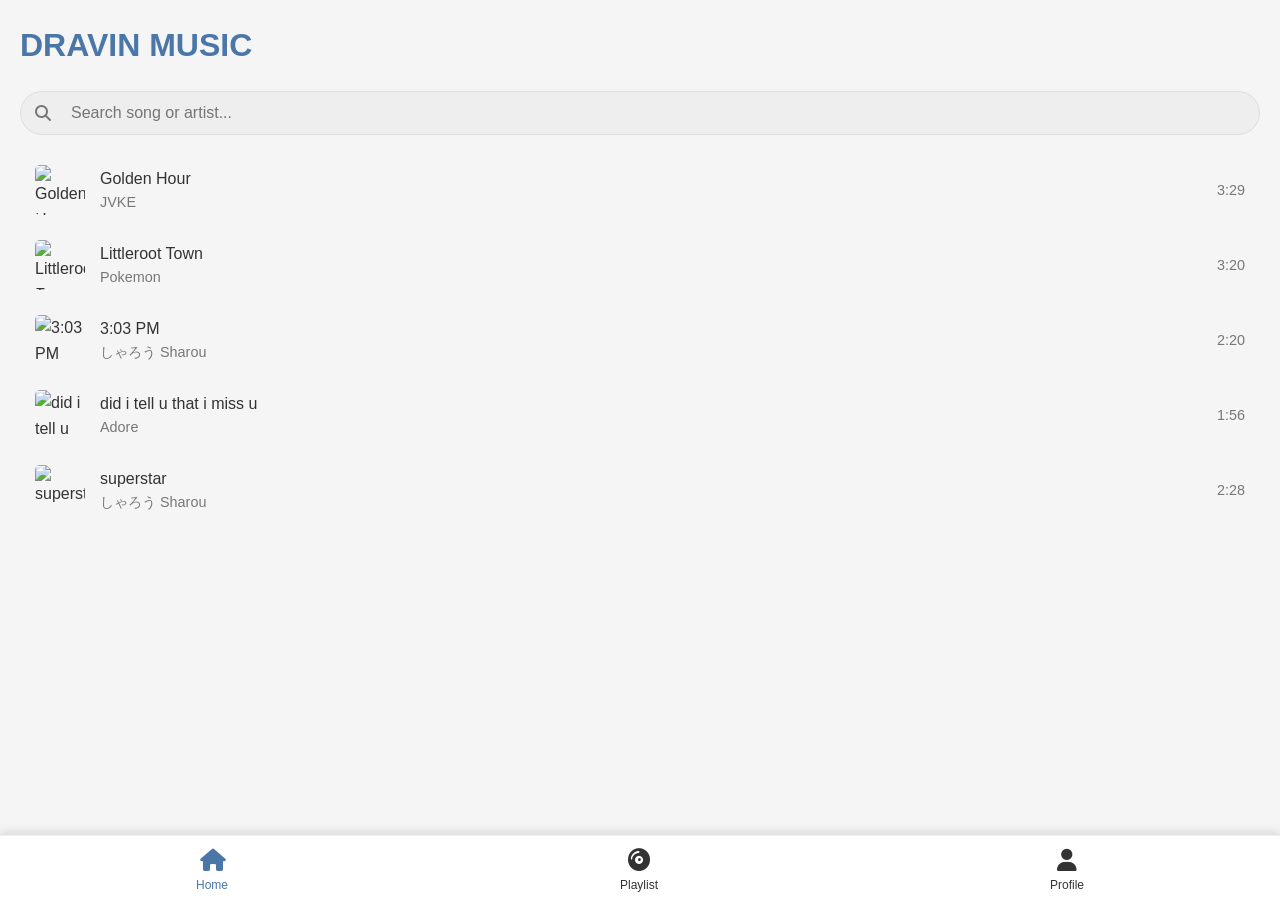
==== commit bcadaf62: "Update index.html" ====
--- a/index.html
+++ b/index.html
@@ -1092,7 +1092,7 @@
                             <span class="slider"></span>
                         </label>
                     </div>
-                    <a href="https://wa.me/6281234567890?text=Hello%2C%20I%20would%20like%20to%20request%20a%20song!" target="_blank" class="btn" id="requestSongBtn" style="margin-top: 20px; width: 100%;">
+                    <a href="request" target="_blank" class="btn" id="requestSongBtn" style="margin-top: 20px; width: 100%;">
                         <i class="fab fa-whatsapp"></i> Request Song via WhatsApp
                     </a>
                 </div>
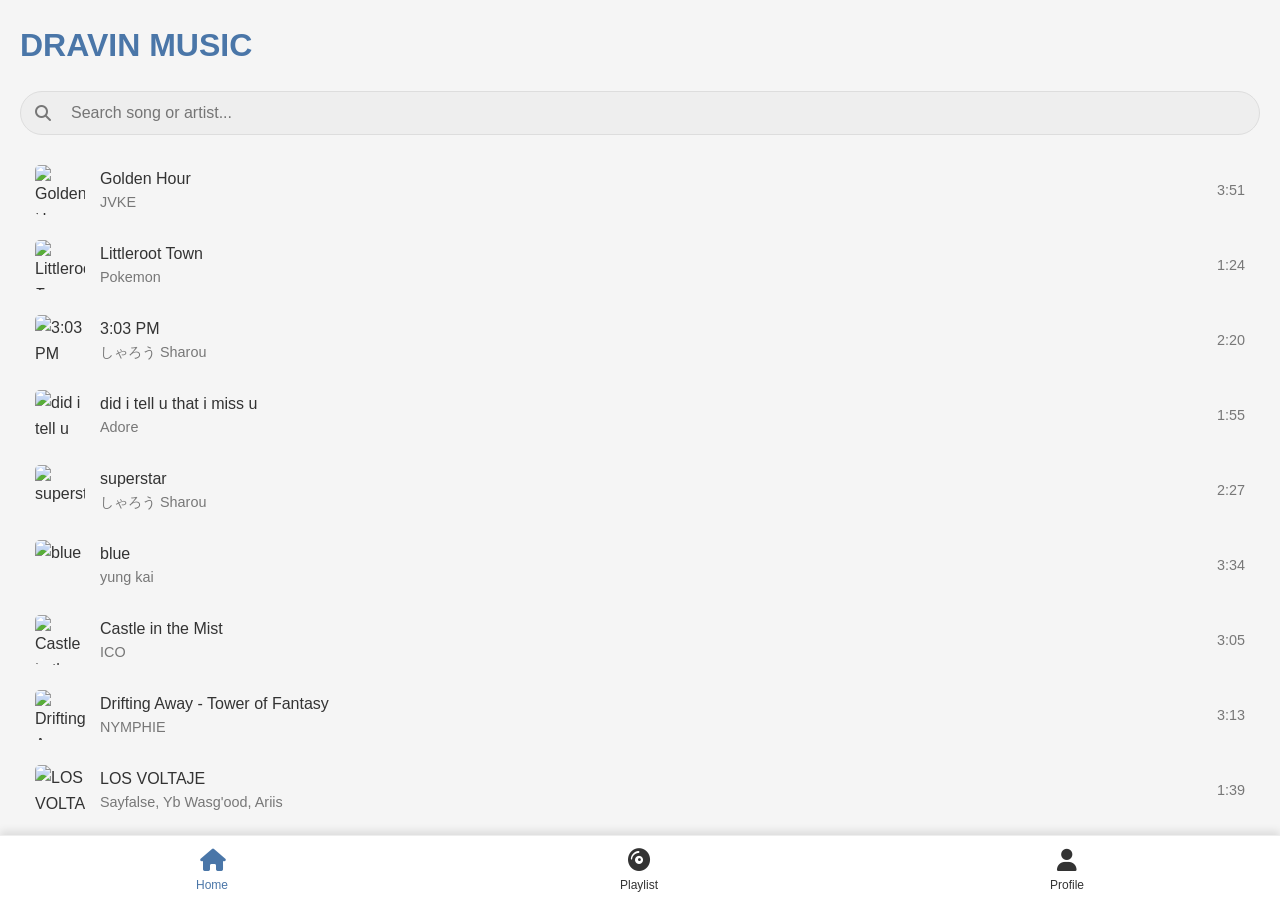
==== commit ebdcee89: "Update index.html" ====
--- a/index.html
+++ b/index.html
@@ -44,7 +44,6 @@
             display: flex;
             flex-direction: column;
             min-height: 100vh;
-            overflow: hidden;
         }
 
         .main-content {
@@ -52,10 +51,12 @@
             padding: 20px;
             padding-bottom: calc(var(--mini-player-height) + var(--bottom-nav-height) + 20px);
             overflow-y: auto;
+            height: calc(100vh - var(--mini-player-height) - var(--bottom-nav-height));
         }
         
         .content-section {
             display: none;
+            height: 100%;
         }
         
         .content-section.active {
@@ -98,6 +99,8 @@
             display: flex;
             flex-direction: column;
             gap: 5px;
+            max-height: calc(100% - 60px);
+            overflow-y: auto;
         }
 
         .music-item {
@@ -217,7 +220,7 @@
             align-items: center;
             padding: 0 15px;
             gap: 10px;
-            z-index: 99;
+            z-index: 10;
             cursor: pointer;
         }
         .dark-mode .mini-player {
@@ -354,7 +357,7 @@
             display: flex;
             justify-content: space-around;
             align-items: center;
-            z-index: 100;
+            z-index: 11;
         }
         .dark-mode .bottom-nav {
              border-top-color: #2d2d2d;
@@ -1505,7 +1508,7 @@
             }
             
             currentActiveTab = tabName;
-            localStorage.setItem('currentActiveTab', tabName);
+            localStorage.setItem('currentActiveTab', currentActiveTab);
         }
 
         // --- Rendering Functions ---
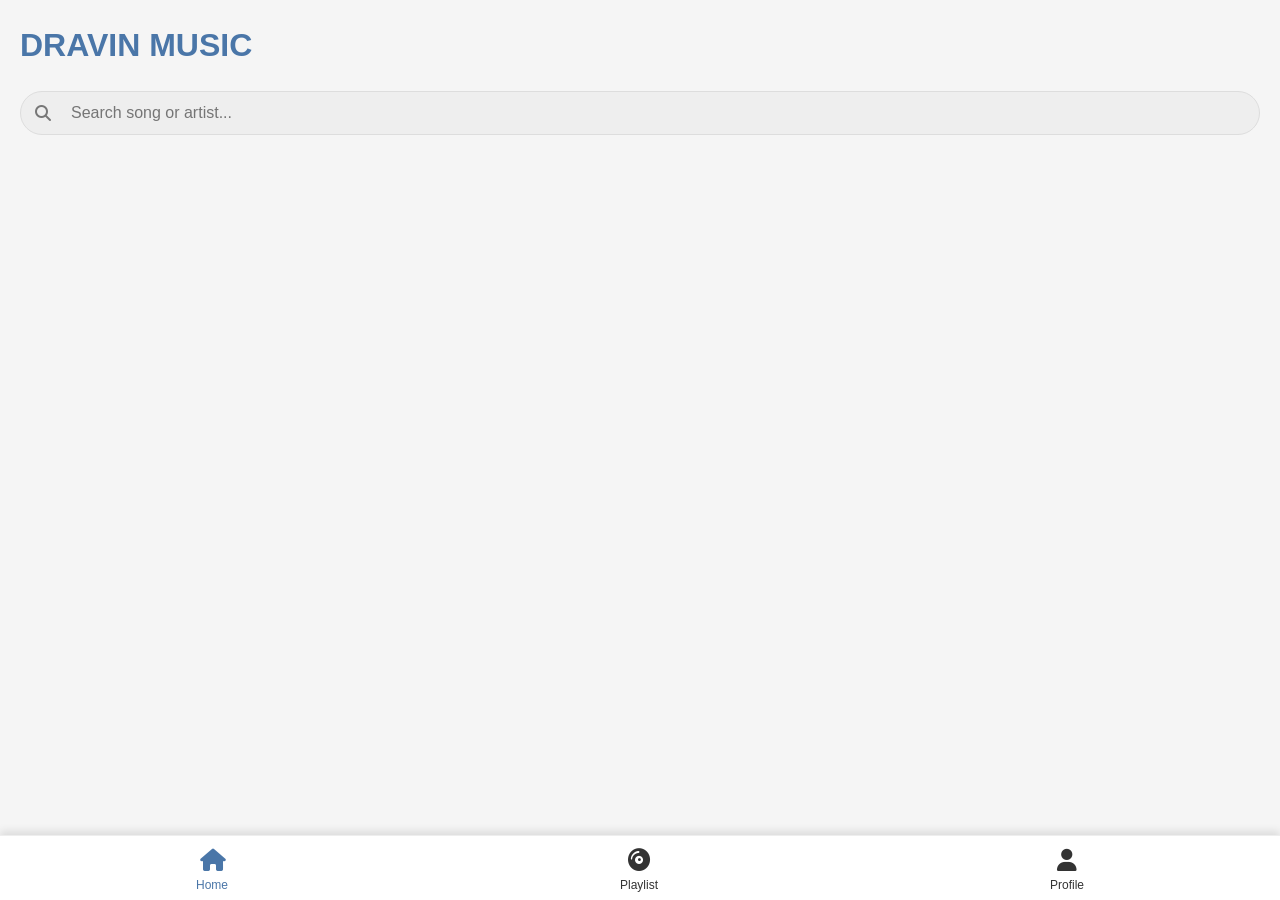
==== commit 42c95a82: "Update index.html" ====
--- a/index.html
+++ b/index.html
@@ -1060,8 +1060,7 @@
                 <input type="text" id="searchInputHome" placeholder="Search song or artist...">
             </div>
             <div id="allSongsListHome" class="music-list-container">
-                <!-- Songs will be rendered here -->
-            </div>
+                </div>
         </div>
 
         <div id="playlistContent" class="content-section">
@@ -1072,8 +1071,7 @@
                 </button>
             </div>
             <div id="playlistsGrid" class="playlist-grid">
-                <!-- Playlists will be rendered here -->
-            </div>
+                </div>
             <div id="emptyPlaylistsState" class="empty-state" style="display: none;">
                 <i class="fas fa-compact-disc" style="font-size: 3rem; margin-bottom: 15px;"></i>
                 <h3>You don't have any playlists yet</h3>
@@ -1146,7 +1144,6 @@
         </a>
     </div>
 
-    <!-- Full Screen Player -->
     <div id="fullScreenPlayerModal" class="full-screen-player-modal">
         <div class="full-screen-player-header">
             <button class="close-full-screen-player" id="closeFullScreenPlayerBtn" tabindex="0">
@@ -1190,13 +1187,10 @@
         </button>
     </div>
 
-    <!-- Audio Player -->
     <audio id="audioPlayer"></audio>
 
-    <!-- Toast Notification -->
     <div id="toast"></div>
 
-    <!-- Playlist Form Modal -->
     <div id="playlistFormModal" class="modal">
         <div class="modal-content">
             <div class="modal-header">
@@ -1225,7 +1219,6 @@
         </div>
     </div>
 
-    <!-- Edit Playlist Modal -->
     <div id="editPlaylistModal" class="modal">
         <div class="modal-content">
             <div class="modal-header">
@@ -1254,7 +1247,6 @@
         </div>
     </div>
 
-    <!-- Confirmation Modal -->
     <div id="confirmationModal" class="modal">
         <div class="modal-content" style="max-width: 400px; text-align: center;">
             <div class="modal-header" style="justify-content: center; border-bottom: none;">
@@ -1268,7 +1260,6 @@
         </div>
     </div>
 
-    <!-- Playlist Detail Modal -->
     <div id="playlistDetailModal" class="modal">
         <div class="modal-content">
             <div class="modal-header" style="border-bottom: none;">
@@ -1305,7 +1296,6 @@
         </div>
     </div>
 
-    <!-- Add Songs to Playlist Modal -->
     <div id="addSongsToPlaylistModal" class="modal">
         <div class="modal-content">
             <div class="modal-header">
@@ -1317,15 +1307,36 @@
                 <input type="text" id="addSongsSearchInput" placeholder="Search songs to add..." tabindex="0">
             </div>
             <div class="music-list-container" id="allSongsForAddingList">
-                <!-- Songs for adding will be rendered here -->
-            </div>
+                </div>
             <div class="modal-footer" style="margin-top: 20px; text-align: right;">
                 <button class="btn" id="saveAddedSongsBtn" tabindex="0">Done</button>
             </div>
         </div>
     </div>
 
-    <script>
+    <script type="module">
+        // Import the functions you need from the SDKs you need
+        import { initializeApp } from "https://www.gstatic.com/firebasejs/10.0.0/firebase-app.js";
+        import { getAnalytics } from "https://www.gstatic.com/firebasejs/10.0.0/firebase-analytics.js";
+        // If you need other Firebase services, import them here, e.g.:
+        // import { getFirestore } from "https://www.gstatic.com/firebasejs/10.0.0/firebase-firestore.js";
+        // import { getStorage } from "https://www.gstatic.com/firebasejs/10.0.0/firebase-storage.js";
+
+        // Your web app's Firebase configuration
+        const firebaseConfig = {
+            apiKey: "AIzaSyBZlwyceAWIS_D92KqlAr_QVcGuNP8cZBY",
+            authDomain: "dravin-music123.firebaseapp.com",
+            projectId: "dravin-music123",
+            storageBucket: "dravin-music123.firebasestorage.app",
+            messagingSenderId: "857980385054",
+            appId: "1:857980385054:web:78567069dbf8858c023b0f",
+            measurementId: "G-22W8556KXD"
+        };
+
+        // Initialize Firebase
+        const app = initializeApp(firebaseConfig);
+        const analytics = getAnalytics(app);
+
         // --- DOM Elements ---
         const homeTab = document.getElementById('homeTab');
         const playlistTab = document.getElementById('playlistTab');
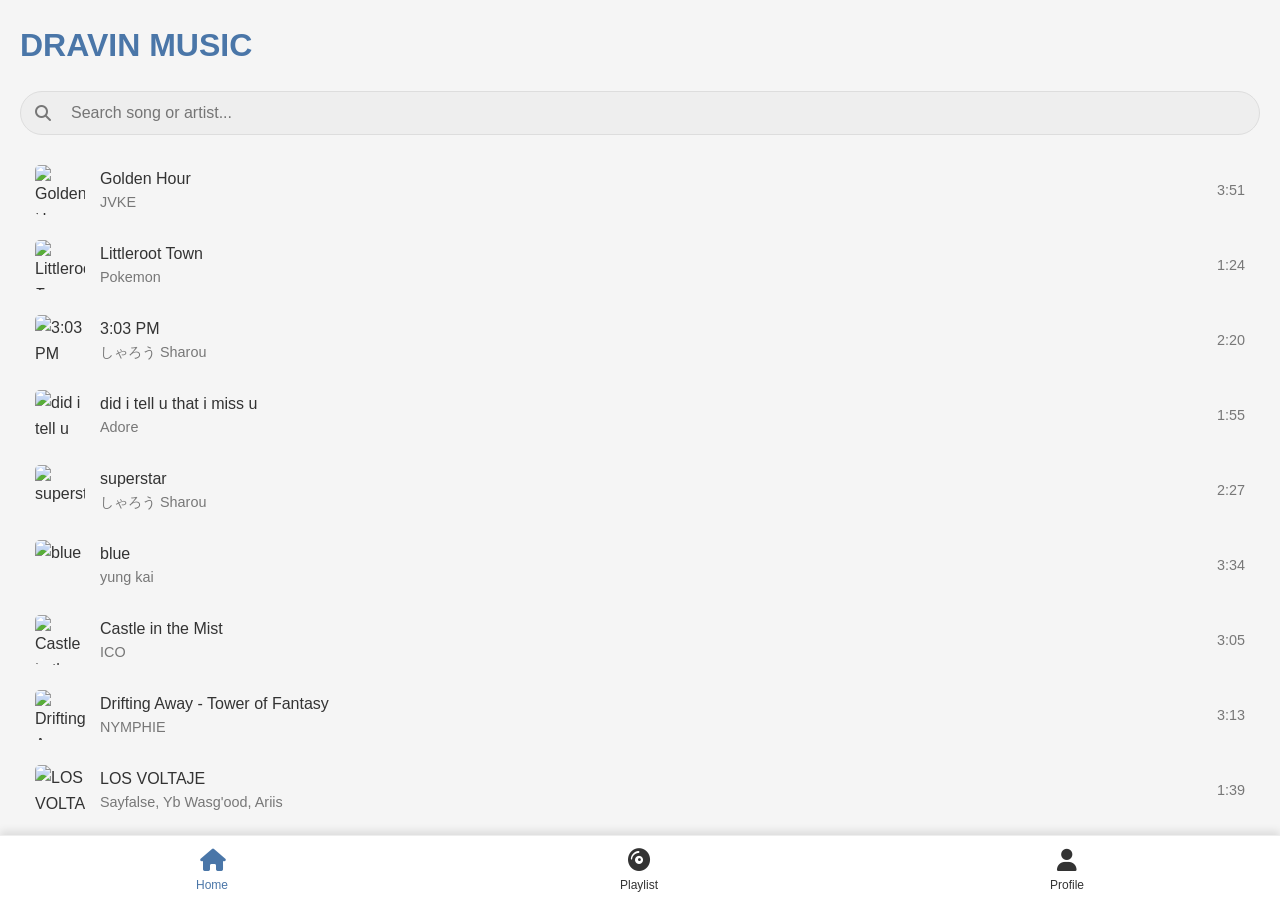
==== commit 25c42b88: "Update index.html" ====
--- a/index.html
+++ b/index.html
@@ -1060,7 +1060,8 @@
                 <input type="text" id="searchInputHome" placeholder="Search song or artist...">
             </div>
             <div id="allSongsListHome" class="music-list-container">
-                </div>
+                <!-- Songs will be rendered here -->
+            </div>
         </div>
 
         <div id="playlistContent" class="content-section">
@@ -1071,7 +1072,8 @@
                 </button>
             </div>
             <div id="playlistsGrid" class="playlist-grid">
-                </div>
+                <!-- Playlists will be rendered here -->
+            </div>
             <div id="emptyPlaylistsState" class="empty-state" style="display: none;">
                 <i class="fas fa-compact-disc" style="font-size: 3rem; margin-bottom: 15px;"></i>
                 <h3>You don't have any playlists yet</h3>
@@ -1144,6 +1146,7 @@
         </a>
     </div>
 
+    <!-- Full Screen Player -->
     <div id="fullScreenPlayerModal" class="full-screen-player-modal">
         <div class="full-screen-player-header">
             <button class="close-full-screen-player" id="closeFullScreenPlayerBtn" tabindex="0">
@@ -1187,10 +1190,13 @@
         </button>
     </div>
 
+    <!-- Audio Player -->
     <audio id="audioPlayer"></audio>
 
+    <!-- Toast Notification -->
     <div id="toast"></div>
 
+    <!-- Playlist Form Modal -->
     <div id="playlistFormModal" class="modal">
         <div class="modal-content">
             <div class="modal-header">
@@ -1219,6 +1225,7 @@
         </div>
     </div>
 
+    <!-- Edit Playlist Modal -->
     <div id="editPlaylistModal" class="modal">
         <div class="modal-content">
             <div class="modal-header">
@@ -1247,6 +1254,7 @@
         </div>
     </div>
 
+    <!-- Confirmation Modal -->
     <div id="confirmationModal" class="modal">
         <div class="modal-content" style="max-width: 400px; text-align: center;">
             <div class="modal-header" style="justify-content: center; border-bottom: none;">
@@ -1260,6 +1268,7 @@
         </div>
     </div>
 
+    <!-- Playlist Detail Modal -->
     <div id="playlistDetailModal" class="modal">
         <div class="modal-content">
             <div class="modal-header" style="border-bottom: none;">
@@ -1296,6 +1305,7 @@
         </div>
     </div>
 
+    <!-- Add Songs to Playlist Modal -->
     <div id="addSongsToPlaylistModal" class="modal">
         <div class="modal-content">
             <div class="modal-header">
@@ -1307,36 +1317,15 @@
                 <input type="text" id="addSongsSearchInput" placeholder="Search songs to add..." tabindex="0">
             </div>
             <div class="music-list-container" id="allSongsForAddingList">
-                </div>
+                <!-- Songs for adding will be rendered here -->
+            </div>
             <div class="modal-footer" style="margin-top: 20px; text-align: right;">
                 <button class="btn" id="saveAddedSongsBtn" tabindex="0">Done</button>
             </div>
         </div>
     </div>
 
-    <script type="module">
-        // Import the functions you need from the SDKs you need
-        import { initializeApp } from "https://www.gstatic.com/firebasejs/10.0.0/firebase-app.js";
-        import { getAnalytics } from "https://www.gstatic.com/firebasejs/10.0.0/firebase-analytics.js";
-        // If you need other Firebase services, import them here, e.g.:
-        // import { getFirestore } from "https://www.gstatic.com/firebasejs/10.0.0/firebase-firestore.js";
-        // import { getStorage } from "https://www.gstatic.com/firebasejs/10.0.0/firebase-storage.js";
-
-        // Your web app's Firebase configuration
-        const firebaseConfig = {
-            apiKey: "AIzaSyBZlwyceAWIS_D92KqlAr_QVcGuNP8cZBY",
-            authDomain: "dravin-music123.firebaseapp.com",
-            projectId: "dravin-music123",
-            storageBucket: "dravin-music123.firebasestorage.app",
-            messagingSenderId: "857980385054",
-            appId: "1:857980385054:web:78567069dbf8858c023b0f",
-            measurementId: "G-22W8556KXD"
-        };
-
-        // Initialize Firebase
-        const app = initializeApp(firebaseConfig);
-        const analytics = getAnalytics(app);
-
+    <script>
         // --- DOM Elements ---
         const homeTab = document.getElementById('homeTab');
         const playlistTab = document.getElementById('playlistTab');
